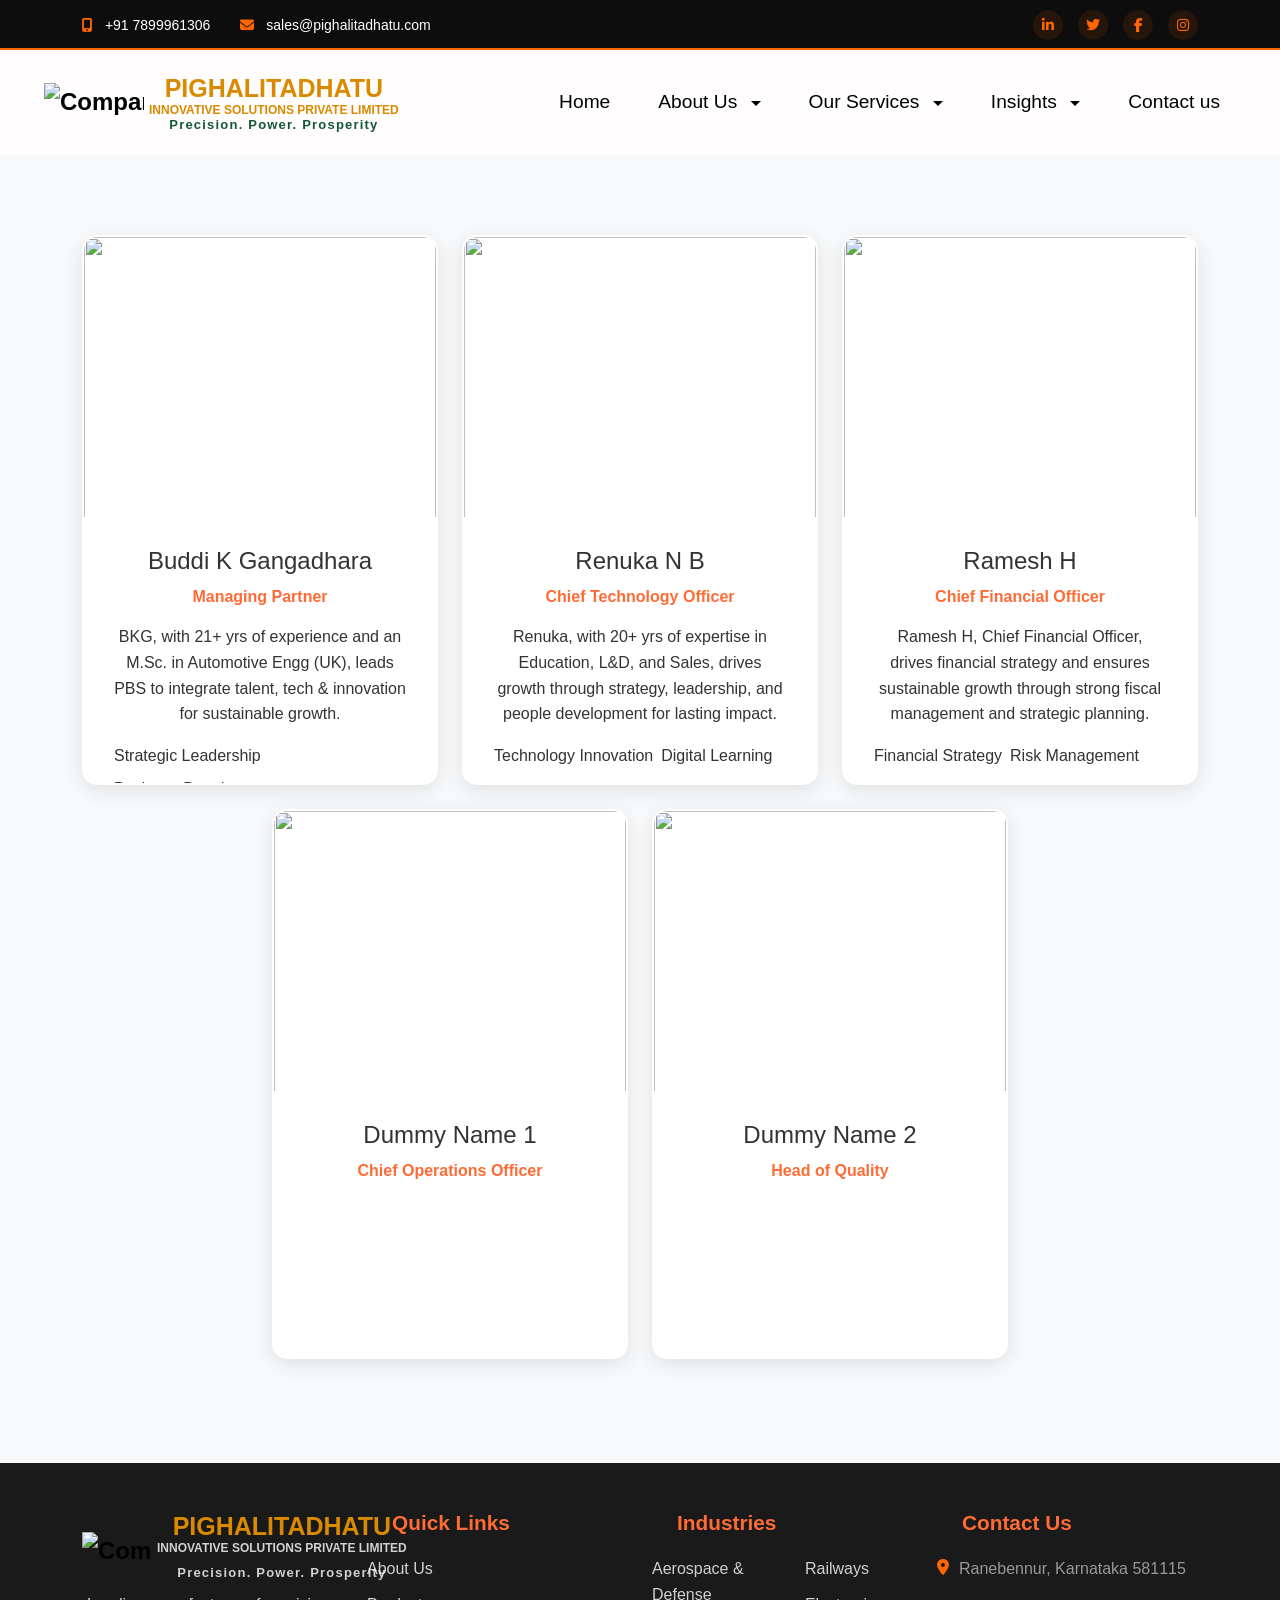
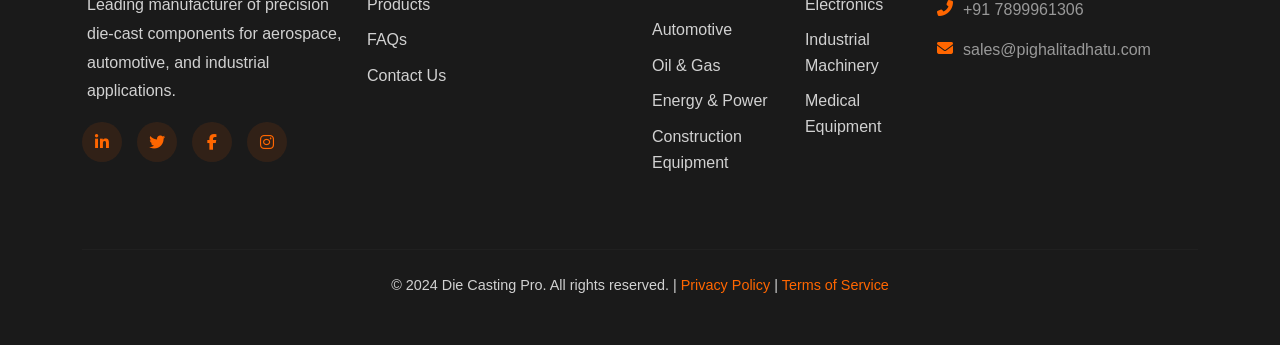
==== leaders.html @ 6733e544 "Add files via upload" ====
<!DOCTYPE html>
<html lang="en">
<head>
    <!-- Primary Meta Tags -->
<meta charset="UTF-8">
<meta name="viewport" content="width=device-width, initial-scale=1.0">
<meta name="title" content="Leadership Team - Pighalitadhatu Die Casting Company in Karnataka">
<meta name="description" content="Meet the leadership team behind Pighalitadhatu, a leading die casting manufacturer in Karnataka. Expert team committed to quality die casting services and customer satisfaction.">
<meta name="keywords" content="die casting company leadership, die casting manufacturer team, die casting foundry management, Pighalitadhatu team, die casting experts Karnataka, die casting company in Karnataka">
<meta name="author" content="Pighalitadhatu">
<!-- <meta name="robots" content="index, follow"> -->

<!-- Open Graph Meta Tags -->
<!-- <meta property="og:title" content="Leadership Team - Pighalitadhatu Die Casting Company">
<meta property="og:description" content="Meet the experienced leadership team driving innovation and quality at Pighalitadhatu, Karnataka's trusted die casting manufacturer.">
<meta property="og:type" content="website">
<meta property="og:url" content="https://www.pighalitadhatu.com/leadership">
<meta property="og:image" content="https://www.pighalitadhatu.com/images/leadership-team.jpg"> -->
        <title>PIGHALITADHATU_Leadership</title>
    <link rel="icon" type="image/png" href="https://ik.imagekit.io/iq6dnzo5f/Piglithadathu_.png">
    
    <!-- Bootstrap CSS -->
    <link href="https://cdn.jsdelivr.net/npm/bootstrap@5.3.0/dist/css/bootstrap.min.css" rel="stylesheet">
    <!-- Font Awesome -->
    <link rel="stylesheet" href="https://cdnjs.cloudflare.com/ajax/libs/font-awesome/6.4.0/css/all.min.css">
    <!-- Custom CSS -->
    <link rel="stylesheet" href="style.css">
    <link rel="stylesheet" href="about.css">
</head>
<body>
    <!-- Top Bar -->
    <div class="top-bar">
        <div class="container">
            <div class="row">
                <div class="col-md-12">
                    <div class="top-bar-content">
                        <div class="contact-info">
                            <a href="tel:+15551234567" class="top-link">
                              <i class="fas fa-mobile-alt"></i> +91 7899961306
                            </a>
                            <a href="mailto:info@diecastingpro.com" class="top-link">
                                <i class="fas fa-envelope"></i> sales@pighalitadhatu.com
                            </a>
                        </div>
                        <div class="social-links">
                            <a href="#" class="social-icon"><i class="fab fa-linkedin-in"></i></a>
                            <a href="#" class="social-icon"><i class="fab fa-twitter"></i></a>
                            <a href="#" class="social-icon"><i class="fab fa-facebook-f"></i></a>
                             <a href="#" class="social-icon"><i class="fab fa-instagram"></i></a>
                        </div>
                    </div>
                </div>
            </div>
        </div>
    </div>

   <!-- Navbar -->
 <nav class="navbar navbar-expand-lg navbar-dark" id="navbar">
        <div class="container-fluid">
            <a class="navbar-brand" href="index.html">
              <img src="https://ik.imagekit.io/iq6dnzo5f/Piglithadathu_.png" alt="Company Logo" class="company-logo">
              <div class="brand-text-container">
               <span class="brand-text">PIGHALITADHATU</span>
                 <p class="QUT">INNOVATIVE SOLUTIONS PRIVATE LIMITED</p>
                   <p class="gre">Precision. Power. Prosperity</p>
                   </div>
            </a>

            <button class="navbar-toggler" type="button" data-bs-toggle="collapse" data-bs-target="#navbarNav" style="border-color: black;">
                <span class="navbar-toggler-icon"></span>
            </button>
            <div class="collapse navbar-collapse" id="navbarNav">
                <ul class="navbar-nav ms-auto">
                    <li class="nav-item">
                        <a class="nav-link" href="home.html">Home</a>
                    </li>
                    <li class="nav-item dropdown">
                        <a class="nav-link dropdown-toggle" href="#" id="insightsDropdown" role="button" data-bs-toggle="dropdown">
                            About Us
                        </a>
                        <ul class="dropdown-menu">
                             <li><a class="dropdown-item" href="about.html">Our Company</a></li>
                            <li><a class="dropdown-item" href="leaders.html">Leadership</a></li>
                        </ul>
                    </li>
                                        <li class="nav-item dropdown">
                        <a class="nav-link dropdown-toggle" href="#" id="productsDropdown" role="button" data-bs-toggle="dropdown">
                           Our Services
                        </a>
                        <ul class="dropdown-menu">
                        <li>
                            <a class="dropdown-item" href="automotive.html">
                                Automotive
                                <span class="item-desc">Advanced components for modern vehicle systems</span>
                            </a>
                        </li>
                        <li>
                            <a class="dropdown-item" href="Oil and Gas.html">
                                Oil & Gas
                                <span class="item-desc">Reliable solutions for drilling and pipeline operations</span>
                            </a>
                        </li>
                        <li>
                            <a class="dropdown-item" href="Industrial Equipment.html">
                                Industrial Equipment's
                                <span class="item-desc">High-performance machinery for industrial applications</span>
                            </a>
                        </li>
                        <li>
                            <a class="dropdown-item" href="Aerospace.html">
                                Aerospace
                                <span class="item-desc">Precision parts for aviation industries</span>
                            </a>
                        </li>
                        <li>
                            <a class="dropdown-item" href="Railway.html">
                                Railway Sector
                                <span class="item-desc">Durable components for rail transport systems</span>
                            </a>
                        </li>
                        <li>
                            <a class="dropdown-item" href="Heavy Engineering.html">
                                Heavy Engineering
                                <span class="item-desc">Robust solutions for large-scale engineering projects</span>
                            </a>
                        </li>
                        <li>
                            <a class="dropdown-item" href="Consumer Appliances.html">
                                Consumer Appliances
                                <span class="item-desc">Efficient parts for everyday home appliances</span>
                            </a>
                        </li>
                        <li>
                            <a class="dropdown-item" href="Electronics and Telecom.html">
                                Electronics & Telecommunication
                                <span class="item-desc">Innovative components for communication systems</span>
                            </a>
                        </li>
                        <li>
                            <a class="dropdown-item" href="Energy.html">
                                Energy
                                <span class="item-desc">Sustainable solutions for power generation and distribution</span>
                            </a>
                        </li>
                    </ul>
                    </li>
                    <li class="nav-item dropdown">
                        <a class="nav-link dropdown-toggle" href="#" id="insightsDropdown" role="button" data-bs-toggle="dropdown">
                            Insights
                        </a>
                        <ul class="dropdown-menu">
                            <li><a class="dropdown-item" href="FAQs.html">FAQs</a></li>
                            <li><a class="dropdown-item" href="Blogs.html">Blogs</a></li>
                        </ul>
                    </li>
                    <li class="nav-item">
                        <a class="nav-link" href="Contact.html">Contact us</a>
                    </li>
                    </li>
                </ul>
            </div>
        </div>
    </nav>
<!-- Leadership Section -->
    <section class="leadership-section section-padding">
        <div class="container">
          <div class="row">

    <!-- ROW 1 (3 CARDS) -->
    <!-- Leader 1 -->
    <div class="col-md-6 col-lg-4 mb-4">
        <div class="leader-card">
            <div class="leader-image">
                <img src="https://ik.imagekit.io/f0ojavkeh/IMG_2289.JPG?updatedAt=1761912972787">
            </div>
            <div class="leader-info">
                <h4>Buddi K Gangadhara</h4>
              <p class="leader-position">Managing Partner</p>
                            <p class="leader-bio">BKG, with 21+ yrs of experience and an M.Sc. in Automotive Engg (UK), leads PBS to integrate talent, tech & innovation for sustainable growth.</p>
                            <div class="leader-expertise">
                                <span class="expertise-tag">Strategic Leadership</span>
                                <span class="expertise-tag">Business Development</span>
                            </div>
            </div>
        </div>
    </div>

    <!-- Leader 2 -->
    <div class="col-md-6 col-lg-4 mb-4">
        <div class="leader-card">
            <div class="leader-image">
                <img src="https://ik.imagekit.io/f0ojavkeh/IMG_19982.JPG?updatedAt=1761912972991">
            </div>
            <div class="leader-info">
                <h4>Renuka N B</h4>
               <p class="leader-position">Chief Technology Officer</p>
                            <p class="leader-bio">Renuka, with 20+ yrs of expertise in Education, L&D, and Sales, drives growth through strategy, leadership, and people development for lasting impact.</p>
                            <div class="leader-expertise">
                                <span class="expertise-tag">Technology Innovation</span>
                                <span class="expertise-tag">Digital Learning</span>
                            </div>
            </div>
        </div>
    </div>

    <!-- Leader 3 -->
    <div class="col-md-6 col-lg-4 mb-4">
        <div class="leader-card">
            <div class="leader-image">
                <img src="https://ik.imagekit.io/f0ojavkeh/IMG_2261.JPG?updatedAt=1761913638966">
            </div>
            <div class="leader-info">
                <h4>Ramesh H</h4>
                   <p class="leader-position">Chief Financial Officer</p>
                            <p class="leader-bio">Ramesh H, Chief Financial Officer, drives financial strategy and ensures sustainable growth through strong fiscal management and strategic planning.</p>
                            <div class="leader-expertise">
                                <span class="expertise-tag">Financial Strategy</span>
                                <span class="expertise-tag">Risk Management</span>
                            </div>
            </div>
        </div>
    </div>

</div>

<!-- ROW 2 (2 CARDS CENTERED) -->
<div class="row justify-content-center">

    <!-- Dummy Card 1 -->
    <div class="col-md-6 col-lg-4 mb-4">
        <div class="leader-card">
            <div class="leader-image">
                <img src="https://avatar.iran.liara.run/public/boy?username=coo">
            </div>
            <div class="leader-info">
                <h4>Dummy Name 1</h4>
                <p class="leader-position">Chief Operations Officer</p>
            </div>
        </div>
    </div>

    <!-- Dummy Card 2 -->
    <div class="col-md-6 col-lg-4 mb-4">
        <div class="leader-card">
            <div class="leader-image">
                <img src="https://avatar.iran.liara.run/public/boy?username=head">
            </div>
            <div class="leader-info">
                <h4>Dummy Name 2</h4>
                <p class="leader-position">Head of Quality</p>
            </div>
        </div>
    </div>

</div>
        </div>
    </section>
<!-- Footer -->
    <footer class="footer py-5">
        <div class="container">
            <div class="row g-4">
                <div class="col-lg-3 col-md-6">
              <a class="navbar-brand" href="#">
              <img src="https://ik.imagekit.io/iq6dnzo5f/Piglithadathu_.png" alt="Company Logo" class="companyfl">
              <div class="brand-text-container">
               <span class="brand-text">PIGHALITADHATU</span>
                 <p class="QUT">INNOVATIVE SOLUTIONS PRIVATE LIMITED</p>
                   <p class="gre">Precision. Power. Prosperity</p>
                   </div>
            </a>
                    <p class="footer-text">Leading manufacturer of precision die-cast components for aerospace, automotive, and industrial applications.</p>
                    <div class="social-links-footer mt-3">
                        <a href="#" class="social-icon-footer"><i class="fab fa-linkedin-in"></i></a>
                        <a href="#" class="social-icon-footer"><i class="fab fa-twitter"></i></a>
                        <a href="#" class="social-icon-footer"><i class="fab fa-facebook-f"></i></a>
                         <a href="#" class="social-icon-footer"><i class="fab fa-instagram"></i></a>
                    </div>
                </div>
                
                <div class="col-lg-3 col-md-6">
                    <h5 class="footer-title">Quick Links</h5>
                    <ul class="footer-links">
                        <li><a href="about.html">About Us</a></li>
                        <li><a href="our">Products</a></li>
                        <li><a href="FAQs.html">FAQs</a></li>
                        <li><a href="Contact.html">Contact Us</a></li>
                    </ul>
                </div>
                
                <div class="col-lg-3 col-md-6">
                    <h5 class="footer-title">Industries</h5>

                    <div class="d-flex flex-column flex-md-row gap-4">

                        <!-- Column 1 -->
                        <ul class="footer-links list-unstyled">
                            <li><a href="aerospace.html">Aerospace & Defense</a></li>
                            <li><a href="automotive.html">Automotive</a></li>
                            <li><a href="oil-gas.html">Oil & Gas</a></li>
                            <li><a href="energy.html">Energy & Power</a></li>
                            <li><a href="construction.html">Construction Equipment</a></li>
                        </ul>

                        <!-- Column 2 -->
                        <ul class="footer-links list-unstyled">
                            <li><a href="railways.html">Railways</a></li>
                            <li><a href="electronics.html">Electronics</a></li>
                            <li><a href="industrial-machinery.html">Industrial Machinery</a></li>
                            <li><a href="medical-equipment.html">Medical Equipment</a></li>
                        </ul>

                    </div>
                </div>
                
                <div class="col-lg-3 col-md-6">
                    <h5 class="footer-title">Contact Us</h5>
                    <ul class="footer-contact">
                        <li><i class="fas fa-map-marker-alt"></i> Ranebennur, Karnataka 581115</li>
                        <li><i class="fas fa-phone-alt"></i> +91 7899961306</li>
                        <li><i class="fas fa-envelope"></i> sales@pighalitadhatu.com</li>
                    </ul>
                </div>
            </div>
            
            <hr class="footer-divider mt-5 mb-4">
            
            <div class="row">
                <div class="col-md-12 text-center">
                    <p class="footer-copyright mb-0">&copy; 2024 Die Casting Pro. All rights reserved. | <a href="#">Privacy Policy</a> | <a href="#">Terms of Service</a></p>
                </div>
            </div>
        </div>
    </footer>


    <!-- Scroll to Top Button -->
    <button id="scrollTopBtn" class="scroll-top-btn">
        <i class="fas fa-arrow-up"></i>
    </button>

    <!-- Bootstrap JS -->
    <script src="https://cdn.jsdelivr.net/npm/bootstrap@5.3.0/dist/js/bootstrap.bundle.min.js"></script>
    <!-- Custom JS -->
    <script src="script.js"></script>
    <script src="about.js"></script>
</body>

</html>
---- style.css ----
/* Import Google Fonts */
@import url('https://fonts.googleapis.com/css2?family=Poppins:wght@300;400;500;600;700;800&display=swap');

/* CSS Variables */
:root {
    --primary-color: #ff6600;
    --secondary-color: #1a1a1a;
    --text-color: #333;
    --light-gray: #f5f5f5;
    --white: #ffffff;
    --dark: #0d0d0d;
    --orange-light: #ff7722;
    --transition: all 0.3s ease;
}

/* Global Styles */
* {
    margin: 0;
    padding: 0;
    box-sizing: border-box;
}

body {
    font-family: 'Poppins', sans-serif;
    color: var(--text-color);
    line-height: 1.6;
    overflow-x: hidden;
}

html {
    scroll-behavior: smooth;
}

/* Top Bar */
.top-bar {
    background-color: var(--dark);
    padding: 10px 0;
    font-size: 14px;
    border-bottom: 2px solid var(--primary-color);
    height: 50px;
}

.top-bar-content {
    display: flex;
    justify-content: space-between;
    align-items: center;
}

.contact-info {
    display: flex;
    gap: 30px;
}

.top-link {
    color: var(--white);
    text-decoration: none;
    transition: var(--transition);
}

.top-link:hover {
    color: var(--primary-color);
}

.top-link i {
    margin-right: 8px;
    color: var(--primary-color);
}

.social-links {
    display: flex;
    gap: 15px;
}

.social-icon {
    width: 30px;
    height: 30px;
    display: flex;
    align-items: center;
    justify-content: center;
    background-color: rgba(255, 102, 0, 0.1);
    color: var(--primary-color);
    border-radius: 50%;
    text-decoration: none;
    transition: var(--transition);
}

.social-icon:hover {
    background-color: var(--primary-color);
    color: var(--white);
    transform: translateY(-3px);
}

/* Navbar */
/* /* Reset and Base Styles */
* {
    margin: 0;
    padding: 0;
    box-sizing: border-box;
}

body {
    font-family: 'Segoe UI', Tahoma, Geneva, Verdana, sans-serif;
    background-color: #1a1a1a;
}

/* Navbar Styles */
.navbar {
    background-color: #fffdfd;
    padding: 1rem 2rem;
    /* position: fixed; */
/* top: 2px;
left: 0; */
width: 100%;
z-index: 1000;
height: 105px;
}

/* Brand Styles */
.navbar-brand {
    display: flex;
    align-items: center;
    gap: 0.75rem;
    font-size: 1.5rem;
    font-weight: 600;
    color: #000000;
    text-decoration: none;
}

.brand-icon {
    background-color: #ff5722;
    color: #ffffff;
    padding: 0.5rem 0.75rem;
    border-radius: 4px;
    font-weight: 700;
    font-size: 1.25rem;
}

.brand-text {
    color: #D98A00;
}

/* Navigation Links */
.navbar-nav {
    align-items: center;
    gap: 1rem;
}
.QUT{
    color: #f5f5f5;
    font-size: 10px;
}
.nav-link {
    color: #000000 !important;
    font-size: 1.2rem;
    font-weight: 500;
    padding: 0.5rem 1rem !important;
    transition: color 0.3s ease;
}

.nav-link:hover {
    color: #ff5722 !important;
}

.nav-link.dropdown-toggle::after {
    margin-left: 0.5rem;
    vertical-align: middle;
}
.navbar-toggler {
    border: 1px solid black; /* black border */
}

.navbar-toggler-icon {
    background-image: url("data:image/svg+xml;charset=utf8,%3Csvg viewBox='0 0 30 30' xmlns='http://www.w3.org/2000/svg'%3E%3Cpath stroke='%23000' stroke-width='2' stroke-linecap='round' stroke-miterlimit='10' d='M4 7h22M4 15h22M4 23h22'/%3E%3C/svg%3E");
}


/* Dropdown Menu */
.dropdown-menu {
    background-color: #ffffff;
    border: 0;
    border-radius: 10px;
    box-shadow: 0 4px 12px rgba(64, 64, 64, 0.15);
    padding: 0.5rem 0;
    margin-top: 0.5rem;
    min-width: 280px;
}

.dropdown-item {
    color: #1a1a1a;
    padding: 0.75rem 1.5rem;
    font-size: 1rem;
    font-weight: 500;
    display: flex;
    flex-direction: column;
    transition: background-color 0.2s ease;
}

.dropdown-item:hover {
    background-color: #fbebd8;
    color: #1a1a1a;
}

.item-desc {
    font-size: 0.875rem;
    font-weight: 400;
    color: #666666;
    margin-top: 0.25rem;
}

/* Get Quote Button */
.btn-quote {
    background-color: #ff5722;
    color: #ffffff;
    padding: 0.625rem 1.5rem;
    border-radius: 4px;
    font-weight: 500;
    text-decoration: none;
    border: none;
    transition: background-color 0.3s ease;
    margin-left: 1rem;
}

.btn-quote:hover {
    background-color: #e64a19;
    color: #ffffff;
}
/* ========================================================== */
/* logoo */
/* Navbar Brand Styling */
.navbar-brand {
    display: flex;
    align-items: center; /* Align logo and text vertically */
    gap: 5px; /* Space between logo and text */
    text-decoration: none;
}

.company-logo {
    width: 100px; /* Default logo size */
    height: auto;
}
.companyfl{
    width: 70px; /* Default logo size */
    height: auto; 
}
.brand-text-container {
  display: flex;
  justify-content: center;
  align-items: center;
    flex-direction: column;
    line-height: 1.2;
}

.brand-text {
    font-weight: 900;
    font-size: 25px;
    color: #D98A00; /* Adjust to match your navbar background */
}

.QUT {
    font-size: 12px;
    font-weight: 600;
    color: #D98A00;
    margin: 0;
    text-align: center;
}
.gre {
     font-size: 8px;
    font-weight: 600;
    color: #135838;
    margin: 0;
   font-size: small;
   letter-spacing: 1.2px;
    text-align: center;
}

/* Responsive Design */

@media (max-width: 760px) {
    .navbar-brand {
        flex-direction: row; /* keep side by side */
        align-items: center;
        gap: 6px; /* small space between logo and text */
    }

    .company-logo {
        width: 55px; /* smaller logo */
        height: auto;
    }

     .brand-text {
        font-size: 12px;
        text-align: center;
    }

    .QUT {
        font-size: 8px;
        text-align: center;
    }

    .gre {
        font-size: 8px;
         text-align: center;
    }
}


@media (max-width: 425px) {
    .navbar-brand {
        flex-direction: row; /* keep side by side */
        align-items: center;
        gap: 6px; /* small space between logo and text */
    }

    .company-logo {
        width: 55px; /* smaller logo */
        height: auto;
    }

     .brand-text {
        font-size: 12px;
        text-align: center;
    }

    .QUT {
        font-size: 8px;
        text-align: center;
    }

    .gre {
        font-size: 8px;
         text-align: center;
    }
    .dropdown-menu {
    background-color: #ffffff;
    border: 0;
    border-radius: 10px;
    box-shadow: 0 4px 12px rgba(64, 64, 64, 0.15);
    padding: 0.5rem 0;
    margin-top: 0.5rem;
    min-width: 280px;
}
}

@media (max-width: 320px) {
    .navbar-brand {
        flex-direction: row; /* still side by side */
        align-items: center;
        gap: 5px;
    }

    .company-logo {
        width: 40px;
        height: auto;
    }

    .brand-text {
        font-size: 12px;
        text-align: center;
    }

    .QUT {
        font-size: 8px;
        text-align: center;
    }

    .gre {
        font-size: 8px;
         text-align: center;
    }
}


/* looooooogoooo */

/* Responsive Styles */
@media (max-width: 425px) {
    .navbar-nav {
        margin-top: 1rem;
    }
    
    .btn-quote {
        margin-left: 0;
        margin-top: 0.5rem;
        display: inline-block;
    }
    
    .dropdown-menu {
        background-color: #2a2a2a;
    }
    
    .dropdown-item {
        color: #ffffff;
    }
    
    .dropdown-item:hover {
        background-color: #333333;
        color: #ff5722;
    }
    
    .item-desc {
        color: #999999;
    }
}
/* Hero Carousel */
.hero-section {
    position: relative;
}

.carousel-item {
    height: 100vh;
    min-height: 600px;
}

.carousel-img-wrapper {
    position: relative;
    height: 100%;
}

.carousel-img-wrapper img {
    object-fit: cover;
    height: 100%;
}

.carousel-overlay {
    position: absolute;
    top: 0;
    left: 0;
    width: 100%;
    height: 100%;
    /* background: linear-gradient(135deg, rgba(255, 255, 255, 0.721) 0%, rgba(182, 176, 176, 0.162) 100%); */ 
}

.carousel-caption-custom {
    position: absolute;
    top: 50%;
    left: 0;
    right: 0;
    transform: translateY(-50%);
    z-index: 10;
}

.carousel-caption-custom h1 {
    font-weight: 800;
    margin-bottom: 20px;
    text-shadow: 2px 2px 10px rgba(0, 0, 0, 0.5);
}
/* Logo Styling */
.carousel-logo {
    position: absolute;
    top: 20px;
    left: 30px;
    z-index: 10;
}

.carousel-logo img {
    width: 100px;
    height: 100px;
    border-radius: 10px;
    /* border: 3px solid white;
    box-shadow: 0 0 10px rgba(255, 255, 255, 0.6); */
}

.text-orange {
    color: var(--primary-color);
}

.carousel-caption-custom .lead {
    font-size: 1.3rem;
    font-weight: 300;
    text-shadow: 1px 1px 5px rgba(0, 0, 0, 0.5);
}

.btn-primary {
    background-color: var(--primary-color);
    border: 2px solid var(--primary-color);
    color: var(--white);
    font-weight: 600;
    padding: 12px 30px;
    border-radius: 8px;
    transition: var(--transition);
}

.btn-primary:hover {
    background-color: transparent;
    border-color: var(--primary-color);
    color: var(--primary-color);
    transform: translateY(-3px);
    box-shadow: 0 8px 20px rgba(255, 102, 0, 0.4);
}

.btn-outline-light {
    border: 2px solid var(--white);
    color: var(--white);
    font-weight: 600;
    padding: 12px 30px;
    border-radius: 8px;
    transition: var(--transition);
}

.btn-outline-light:hover {
    background-color: var(--white);
    color: var(--secondary-color);
    transform: translateY(-3px);
    box-shadow: 0 8px 20px rgba(255, 255, 255, 0.3);
}

.carousel-control-prev,
.carousel-control-next {
    width: 60px;
    height: 60px;
    top: 50%;
    transform: translateY(-50%);
    background-color: rgba(255, 102, 0, 0.8);
    border-radius: 50%;
    opacity: 0.8;
    transition: var(--transition);
}

.carousel-control-prev {
    left: 30px;
}

.carousel-control-next {
    right: 30px;
}

.carousel-control-prev:hover,
.carousel-control-next:hover {
    opacity: 1;
    transform: translateY(-50%) scale(1.1);
}

.carousel-indicators button {
    width: 12px;
    height: 12px;
    border-radius: 50%;
    border: 2px solid var(--white);
    background-color: transparent;
    transition: var(--transition);
}

.carousel-indicators button.active {
    background-color: var(--primary-color);
    border-color: var(--primary-color);
    width: 40px;
    border-radius: 10px;
}

/* Animations */
@keyframes fadeInDown {
    from {
        opacity: 0;
        transform: translateY(-20px);
    }
    to {
        opacity: 1;
        transform: translateY(0);
    }
}

@keyframes fadeInUp {
    from {
        opacity: 0;
        transform: translateY(20px);
    }
    to {
        opacity: 1;
        transform: translateY(0);
    }
}

.animate-slide-up {
    animation: fadeInUp 0.8s ease;
}

.animate-slide-up-delay {
    animation: fadeInUp 1s ease 0.2s backwards;
}

.animate-slide-up-delay-2 {
    animation: fadeInUp 1.2s ease 0.4s backwards;
}

.fade-in {
    opacity: 0;
    animation: fadeInUp 0.8s ease forwards;
}

.fade-in-delay {
    opacity: 0;
    animation: fadeInUp 1s ease 0.2s forwards;
}

.fade-in-delay-2 {
    opacity: 0;
    animation: fadeInUp 1.2s ease 0.4s forwards;
}

/* About Section */
.about-section {
    background-color: var(--light-gray);
}

.section-title {
    font-size: 2.5rem;
    font-weight: 700;
    color: var(--secondary-color);
    position: relative;
    display: inline-block;
}

.section-title::after {
    content: '';
    position: absolute;
    bottom: -10px;
    left: 50%;
    transform: translateX(-50%);
    width: 80px;
    height: 4px;
    background-color: var(--primary-color);
    border-radius: 2px;
}

.stat-card {
    background-color: var(--white);
    padding: 40px 20px;
    border-radius: 15px;
    text-align: center;
    box-shadow: 0 5px 20px rgba(0, 0, 0, 0.08);
    transition: var(--transition);
    border: 2px solid transparent;
}

.stat-card:hover {
    transform: translateY(-10px);
    box-shadow: 0 15px 40px rgba(255, 102, 0, 0.2);
    border-color: var(--primary-color);
}

.stat-icon {
    font-size: 3.0rem;
    color: var(--primary-color);
    margin-bottom: 20px;
    transition: var(--transition);
}

.stat-card:hover .stat-icon {
    transform: scale(1.1) rotate(5deg);
}

.stat-number {
    font-size: 2.5rem;
    font-weight: 800;
    color: var(--secondary-color);
    margin-bottom: 10px;
}

.stat-label {
    font-size: 1rem;
    color: #666;
    font-weight: 500;
}

/* Industries Section */
.industries-section {
    background-color: var(--white);
}

.industry-card {
    background-color: var(--white);
    padding: 40px 30px;
    border-radius: 15px;
    text-align: center;
    box-shadow: 0 5px 20px rgba(0, 0, 0, 0.08);
    transition: var(--transition);
    border: 2px solid transparent;
    position: relative;
    overflow: hidden;
}

.industry-card::before {
    content: '';
    position: absolute;
    top: 0;
    left: -100%;
    width: 100%;
    height: 100%;
    background: linear-gradient(90deg, transparent, rgba(255, 102, 0, 0.1), transparent);
    transition: var(--transition);
}

.industry-card:hover::before {
    left: 100%;
}

.industry-card:hover {
    transform: translateY(-10px);
    box-shadow: 0 15px 40px rgba(0, 0, 0, 0.15);
    border-color: var(--primary-color);
}

.industry-icon {
    font-size: 4rem;
    margin-bottom: 20px;
    transition: var(--transition);
}

.industry-card:hover .industry-icon {
    transform: scale(1.2) rotate(10deg);
}

.industry-title {
    font-size: 1.5rem;
    font-weight: 700;
    color: var(--secondary-color);
    margin-bottom: 15px;
}

.industry-description {
    color: #666;
    margin-bottom: 20px;
}

.industry-link {
    display: inline-flex;
    align-items: center;
    justify-content: center;
    width: 40px;
    height: 40px;
    background-color: var(--primary-color);
    color: var(--white);
    border-radius: 50%;
    text-decoration: none;
    transition: var(--transition);
}

.industry-link:hover {
    background-color: var(--secondary-color);
    transform: translateX(5px);
}

/* Why Choose Us Section */
.why-choose-section {
    background-color: var(--secondary-color);
    position: relative;
    overflow: hidden;
}

.why-choose-section::before {
    content: '';
    position: absolute;
    top: -50%;
    right: -10%;
    width: 500px;
    height: 500px;
    background: radial-gradient(circle, rgba(255, 102, 0, 0.1) 0%, transparent 70%);
    border-radius: 50%;
}

.feature-item {
    display: flex;
    align-items: center;
    gap: 15px;
    padding: 20px;
    background-color: rgba(255, 255, 255, 0.05);
    border-radius: 10px;
    transition: var(--transition);
    border: 1px solid transparent;
}

.feature-item:hover {
    background-color: rgba(255, 102, 0, 0.1);
    border-color: var(--primary-color);
    transform: translateX(10px);
}

.feature-icon {
    font-size: 1.8rem;
    color: var(--primary-color);
    transition: var(--transition);
}

.feature-item:hover .feature-icon {
    transform: scale(1.2);
}

.feature-title {
    color: var(--white);
    margin: 0;
    font-weight: 500;
}

/* CTA Section */
.cta-section {
    background: linear-gradient(135deg, var(--primary-color) 0%, var(--orange-light) 100%);
}

.btn-dark {
    background-color: var(--secondary-color);
    border: 2px solid var(--secondary-color);
    color: var(--white);
    font-weight: 600;
    padding: 12px 35px;
    border-radius: 8px;
    transition: var(--transition);
}

.btn-dark:hover {
    background-color: var(--white);
    border-color: var(--white);
    color: var(--secondary-color);
    transform: translateY(-3px);
    box-shadow: 0 10px 30px rgba(0, 0, 0, 0.3);
}

/* Footer */
.footer {
    background-color: var(--dark);
    color: var(--white);
}

.footer-title {
    color: var(--primary-color);
    font-weight: 700;
    margin-bottom: 20px;
    font-size: 1.2rem;
    padding-left: 25px;
}

.footer-text {
    color: #999;
    line-height: 1.8;
    padding-left: 5px;
}

.footer-links {
    list-style: none;
    padding-left: 25px;
}

.footer-links li {
    margin-bottom: 12px;
}

.footer-links a {
    color: #999;
    text-decoration: none;
    transition: var(--transition);
    display: inline-block;
}

.footer-links a:hover {
    color: var(--primary-color);
    padding-left: 5px;
}

.footer-contact {
    list-style: none;
    padding: 0;
}

.footer-contact li {
    color: #999;
    margin-bottom: 15px;
    display: flex;
    align-items: flex-start;
    gap: 10px;
}

.footer-contact i {
    color: var(--primary-color);
    margin-top: 3px;
}

.social-links-footer {
    display: flex;
    gap: 15px;
}

.social-icon-footer {
    width: 40px;
    height: 40px;
    display: flex;
    align-items: center;
    justify-content: center;
    background-color: rgba(255, 102, 0, 0.1);
    color: var(--primary-color);
    border-radius: 50%;
    text-decoration: none;
    transition: var(--transition);
}

.social-icon-footer:hover {
    background-color: var(--primary-color);
    color: var(--white);
    transform: translateY(-5px);
}

.footer-divider {
    border-color: rgba(255, 255, 255, 0.1);
}

.footer-copyright {
    color: #666;
    font-size: 0.9rem;
}

.footer-copyright a {
    color: var(--primary-color);
    text-decoration: none;
    transition: var(--transition);
}

.footer-copyright a:hover {
    color: var(--orange-light);
}

/* Scroll to Top Button */
.scroll-top-btn {
    position: fixed;
    bottom: 30px;
    right: 30px;
    width: 50px;
    height: 50px;
    background-color: var(--primary-color);
    color: var(--white);
    border: none;
    border-radius: 50%;
    font-size: 1.2rem;
    cursor: pointer;
    opacity: 0;
    visibility: hidden;
    transition: var(--transition);
    z-index: 1000;
    box-shadow: 0 5px 15px rgba(255, 102, 0, 0.4);
}

.scroll-top-btn.show {
    opacity: 1;
    visibility: visible;
}

.scroll-top-btn:hover {
    background-color: var(--secondary-color);
    transform: translateY(-5px);
    box-shadow: 0 8px 20px rgba(0, 0, 0, 0.3);
}

/* Responsive Design */
@media (max-width: 991px) {
    .carousel-item {
        height: 80vh;
    }
    
    .carousel-caption-custom h1 {
        font-size: 2.5rem;
    }
    
    .carousel-caption-custom .lead {
        font-size: 1.1rem;
    }
    
    .top-bar-content {
        flex-direction: column;
        gap: 10px;
    }
    
    .contact-info {
        flex-direction: column;
        gap: 10px;
    }
    
    .carousel-control-prev,
    .carousel-control-next {
        width: 50px;
        height: 50px;
    }
    
    .carousel-control-prev {
        left: 15px;
    }
    
    .carousel-control-next {
        right: 15px;
    }
}

@media (max-width: 768px) {
    .section-title {
        font-size: 2rem;
    }
    
    .stat-number {
        font-size: 2rem;
    }
    
    .industry-icon {
        font-size: 3rem;
    }
    
    .carousel-item {
        height: 70vh;
        min-height: 500px;
    }
    
    .carousel-caption-custom h1 {
        font-size: 2rem;
    }
    
    .carousel-caption-custom .lead {
        font-size: 1rem;
    }
    
    .btn-primary,
    .btn-outline-light {
        padding: 10px 20px;
        font-size: 0.9rem;
    }
}

@media (max-width: 576px) {
    .carousel-caption-custom h1 {
        font-size: 1.5rem;
    }
    
    .carousel-caption-custom .lead {
        font-size: 0.9rem;
    }
    
    .stat-card {
        padding: 30px 15px;
    }
    
    .industry-card {
        padding: 30px 20px;
    }
    
    .scroll-top-btn {
        width: 45px;
        height: 45px;
        bottom: 20px;
        right: 20px;
    }
}
/* Mobile Styles for Top Bar and Navbar */

/* Large Mobile - 425px */
@media (max-width: 425px) {
    .top-bar {
        padding: 8px 0;
    }

    .top-bar-content {
        flex-direction: column;
        gap: 10px;
        align-items: center;
        text-align: center;
    }

    .contact-info {
        display: flex;
        flex-direction: column;
        gap: 8px;
        width: 100%;
    }

    .top-link {
        font-size: 12px;
        padding: 4px 0;
    }

    .top-link i {
        font-size: 14px;
    }

    .social-links {
        display: flex;
        gap: 12px;
        justify-content: center;
    }

    .social-icon {
        width: 28px;
        height: 28px;
        font-size: 12px;
    }

    /* Navbar */
    .navbar {
        padding: 8px 10px;
    }

    .navbar-brand {
        display: flex;
        align-items: center;
        gap: 6px;
        max-width: 70%;
    }

    .brand-icon {
        width: 32px;
        height: 32px;
        font-size: 18px;
        flex-shrink: 0;
    }

    .brand-text {
        font-size: 11px;
        letter-spacing: 0.3px;
        line-height: 1.2;
    }

    .QUT {
        font-size: 7px;
        margin: 0;
        letter-spacing: 0.2px;
        line-height: 1.2;
    }

    .navbar-toggler {
        padding: 6px 8px;
        font-size: 18px;
        border: 1px solid rgba(252, 247, 247, 0.3);
    }

    .navbar-collapse {
        margin-top: 10px;
        background-color: rgba(0, 0, 0, 0.95);
        padding: 10px 0;
        border-radius: 8px;
    }

    .navbar-nav {
        margin-top: 0;
    }

    .nav-link {
        font-size: 14px;
        padding: 12px 20px;
        border-bottom: 1px solid rgba(255, 255, 255, 0.1);
    }

    .nav-item:last-child .nav-link {
        border-bottom: none;
    }

    /* Dropdown Styles */
    .dropdown-menu {
        background-color: #000 !important;
        border: 1px solid rgba(255, 255, 255, 0.1);
        font-size: 13px;
        min-width: 100%;
        margin: 0;
        padding: 0;
        box-shadow: none;
    }

    .dropdown-item {
        padding: 12px 25px;
        white-space: normal;
        color: #fff !important;
        background-color: #000;
        border-bottom: 1px solid rgba(255, 255, 255, 0.05);
    }

    .dropdown-item:hover,
    .dropdown-item:focus {
        background-color: rgba(255, 255, 255, 0.1) !important;
        color: #fff !important;
    }

    .dropdown-item:last-child {
        border-bottom: none;
    }

    .item-desc {
        display: block;
        font-size: 10px;
        margin-top: 4px;
        opacity: 0.7;
        color: rgba(255, 255, 255, 0.7);
    }

    .dropdown-toggle::after {
        margin-left: 8px;
    }

    /* Container padding */
    .container,
    .container-fluid {
        padding-left: 12px;
        padding-right: 12px;
    }

    /* Better scrolling for navbar */
    .navbar-collapse {
        max-height: 70vh;
        overflow-y: auto;
    }

    /* Better touch targets */
    .nav-link,
    .dropdown-item,
    .top-link,
    .social-icon {
        min-height: 44px;
        display: flex;
        align-items: center;
    }
}

/* Medium Mobile - 375px */
@media (max-width: 375px) {
    .top-bar {
        padding: 6px 0;
    }

    .top-link {
        font-size: 11px;
    }

    .top-link i {
        font-size: 12px;
    }

    .social-links {
        gap: 10px;
    }

    .social-icon {
        width: 26px;
        height: 26px;
        font-size: 11px;
    }

    /* Navbar */
    .navbar {
        padding: 8px 12px;
    }

    .navbar-brand {
        gap: 6px;
        font-size: 12px;
    }

    .brand-icon {
        width: 32px;
        height: 32px;
        font-size: 18px;
    }

    .brand-text {
        font-size: 12px;
        letter-spacing: 0.3px;
    }

    .QUT {
        font-size: 7px;
        letter-spacing: 0.2px;
    }

    .navbar-toggler {
        padding: 5px 7px;
        font-size: 16px;
    }

    .nav-link {
        font-size: 13px;
        padding: 9px 12px;
    }

    .dropdown-menu {
        font-size: 12px;
    }

    .dropdown-item {
        padding: 9px 12px;
    }

    .item-desc {
        font-size: 10px;
    }
}

/* Small Mobile - 320px */
@media (max-width: 320px) {
    .top-bar {
        padding: 5px 0;
    }

    .contact-info {
        gap: 6px;
    }

    .top-link {
        font-size: 10px;
        padding: 3px 0;
    }

    .top-link i {
        font-size: 11px;
        margin-right: 3px;
    }

    .social-links {
        gap: 8px;
    }

    .social-icon {
        width: 24px;
        height: 24px;
        font-size: 10px;
    }

    /* Navbar */
    .navbar {
        padding: 6px 10px;
    }

    .navbar-brand {
        gap: 5px;
        font-size: 11px;
    }

    .brand-icon {
        width: 28px;
        height: 28px;
        font-size: 16px;
    }

    .brand-text {
        font-size: 10px;
        letter-spacing: 0.2px;
    }

    .QUT {
        font-size: 6px;
        letter-spacing: 0.1px;
    }

    .navbar-toggler {
        padding: 4px 6px;
        font-size: 14px;
    }

    .nav-link {
        font-size: 12px;
        padding: 8px 10px;
    }

    .dropdown-menu {
        font-size: 11px;
    }

    .dropdown-item {
        padding: 8px 10px;
    }

    .item-desc {
        font-size: 9px;
        margin-top: 2px;
    }

    .dropdown-toggle::after {
        font-size: 10px;
    }
}

/* Additional helper styles for better mobile experience */

@media (max-width: 425px) {
    .container,
    .container-fluid {
        padding-left: 15px;
        padding-right: 15px;
    }

    /* Ensure dropdown is full width on mobile */
    .navbar-collapse {
        max-height: 70vh;
        overflow-y: auto;
    }

    /* Better touch targets */
    .nav-link,
    .dropdown-item,
    .top-link,
    .social-icon {
        min-height: 44px;
        display: flex;
        align-items: center;
    }

    /* Smooth transitions */
    .navbar-collapse {
        transition: all 0.3s ease-in-out;
    }
}
/* Mobile Styles for Top Bar and Navbar */

/* Large Mobile - 425px */
@media (max-width: 425px) {
      .top-bar {
        padding: 8px 0;
        height: auto;
    }

    .top-bar-content {
        display: flex;
        flex-direction: row;
        justify-content: space-between;
        align-items: center;
        gap: 15px;
        padding: 0 15px;
    }

    .contact-info {
        flex-direction: column;
        gap: 6px;
        width: 100%;
    }

    .top-link {
        font-size: 11px;
        padding: 4px 0;
    }

    .top-link i {
        font-size: 12px;
        margin-right: 5px;
    }

    .social-links {
        gap: 10px;
        justify-content: center;
    }

    .social-icon {
        width: 26px;
        height: 26px;
        font-size: 11px;
    }

    /* Navbar */
    .navbar {
        padding: 10px 15px;
        height: auto;
    }

    .navbar-brand {
        font-size: 1.1rem;
        gap: 8px;
    }

    .brand-icon {
        padding: 0.4rem 0.6rem;
        font-size: 1rem;
    }

    .brand-text {
        font-size: 0.9rem;
    }

    .QUT {
        font-size: 8px;
    }

    .navbar-toggler {
        padding: 8px 10px;
        font-size: 1.2rem;
        border: 2px solid rgba(0, 0, 0, 0.3);
    }

    .navbar-collapse {
        margin-top: 15px;
    }

    .navbar-nav {
        margin-top: 0;
    }

    .nav-link {
        font-size: 0.95rem !important;
        padding: 12px 15px !important;
        border-bottom: 1px solid rgba(255, 255, 255, 0.1);
    }

    .nav-item:last-child .nav-link {
        border-bottom: none;
    }

    /* Dropdown - Black Background */
    .dropdown-menu {
        background-color: #000000 !important;
        border: 1px solid rgba(255, 255, 255, 0.1);
        box-shadow: none;
        min-width: 100%;
        margin: 0;
        padding: 0;
    }

    .dropdown-item {
        padding: 12px 20px;
        font-size: 0.9rem;
        color: #ffffff !important;
        background-color: #000000;
        border-bottom: 1px solid rgba(255, 255, 255, 0.05);
    }

    .dropdown-item:hover,
    .dropdown-item:focus {
        background-color: rgba(255, 87, 34, 0.2) !important;
        color: #ffffff !important;
    }

    .dropdown-item:last-child {
        border-bottom: none;
    }

    .item-desc {
        font-size: 0.75rem;
        color: rgba(255, 255, 255, 0.6);
        margin-top: 4px;
    }

    .btn-quote {
        margin-left: 0;
        margin-top: 10px;
        width: 90%;
        text-align: center;
        display: block;
        padding: 10px 20px;
        font-size: 0.9rem;
    }

    /* Container adjustments */
    .container,
    .container-fluid {
        padding-left: 15px;
        padding-right: 15px;
    }

    /* Better scrolling */
    .navbar-collapse {
        max-height: 70vh;
        overflow-y: auto;
    }

    /* Touch targets */
    .nav-link,
    .dropdown-item {
        min-height: 44px;
        display: flex;
        align-items: center;
    }
}

/* Medium Mobile - 375px */
@media (max-width: 375px) {
    /* Top Bar */
    .top-bar {
        padding: 6px 0;
    }

    .top-bar-content {
        gap: 6px;
    }

    .contact-info {
        gap: 5px;
    }

    .top-link {
        font-size: 10px;
        padding: 3px 0;
    }

    .top-link i {
        font-size: 11px;
        margin-right: 4px;
    }

    .social-links {
        gap: 8px;
    }

    .social-icon {
        width: 24px;
        height: 24px;
        font-size: 10px;
    }

    /* Navbar */
    .navbar {
        padding: 8px 12px;
    }

    .navbar-brand {
        font-size: 1rem;
        gap: 6px;
    }

    .brand-icon {
        padding: 0.35rem 0.55rem;
        font-size: 0.9rem;
    }

    .brand-text {
        font-size: 0.85rem;
    }

    .QUT {
        font-size: 7px;
    }

    .navbar-toggler {
        padding: 6px 8px;
        font-size: 1.1rem;
    }

    .nav-link {
        font-size: 0.9rem !important;
        padding: 10px 12px !important;
    }

    /* Dropdown - Black Background */
    .dropdown-menu {
        background-color: #000000 !important;
    }

    .dropdown-item {
        padding: 10px 15px;
        font-size: 0.85rem;
        background-color: #d1c7c7;
    }

    .dropdown-item:hover,
    .dropdown-item:focus {
        background-color: rgba(255, 87, 34, 0.2) !important;
    }

    .item-desc {
        font-size: 0.7rem;
    }

    .btn-quote {
        padding: 9px 18px;
        font-size: 0.85rem;
    }
}
@media screen and (max-width: 760px) {
    .top-bar-content {
        display: flex;
        flex-direction: row;
        justify-content: space-between;
        align-items: center;
        gap: 15px;
        padding: 0 15px;
    }

    .contact-info {
        gap: 4px;
    }

    .top-link {
        font-size: 9px;
        padding: 2px 0;
    }

    .top-link i {
        font-size: 10px;
        margin-right: 3px;
    }

    .social-links {
        gap: 6px;
    }

    .social-icon {
        width: 22px;
        height: 22px;
        font-size: 9px;
    }
}


/* Small Mobile - 320px */
@media (max-width: 375px){
    /* Top Bar */
   .top-bar-content {
        display: flex;
        flex-direction: row;
        justify-content: space-between;
        align-items: center;
        gap: 15px;
        padding: 0 15px;
    }

    .contact-info {
        gap: 4px;
    }

    .top-link {
        font-size: 9px;
        padding: 2px 0;
    }

    .top-link i {
        font-size: 10px;
        margin-right: 3px;
    }

    .social-links {
        gap: 6px;
    }

    .social-icon {
        width: 22px;
        height: 22px;
        font-size: 9px;
    }

    /* Navbar */
    .navbar {
        padding: 6px 10px;
    }

    .navbar-brand {
        font-size: 0.9rem;
        gap: 5px;
    }

    .brand-icon {
        padding: 0.3rem 0.5rem;
        font-size: 0.8rem;
    }

    .brand-text {
        font-size: 0.75rem;
        line-height: 1.2;
    }

    .QUT {
        font-size: 6px;
    }

    .navbar-toggler {
        padding: 5px 7px;
        font-size: 1rem;
    }

    .navbar-collapse {
        margin-top: 10px;
    }

    .nav-link {
        font-size: 0.85rem !important;
        padding: 9px 10px !important;
    }

    /* Dropdown - Black Background */
    .dropdown-menu {
        background-color: #000000 !important;
        font-size: 0.8rem;
    }

    .dropdown-item {
        padding: 9px 12px;
        font-size: 0.8rem;
        background-color: #000000;
    }

    .dropdown-item:hover,
    .dropdown-item:focus {
        background-color: rgba(255, 87, 34, 0.2) !important;
    }

    .item-desc {
        font-size: 0.65rem;
        margin-top: 3px;
    }

    .btn-quote {
        padding: 8px 15px;
        font-size: 0.8rem;
    }

    .dropdown-toggle::after {
        font-size: 0.7rem;
        margin-left: 5px;
    }
}

/* Additional improvements for all mobile sizes */
@media (max-width: 425px) {
    /* Smooth transitions */
    .navbar-collapse {
        transition: all 0.3s ease-in-out;
    }

    /* Prevent horizontal scroll */
    body {
        overflow-x: hidden;
    }

    /* Better dropdown animation */
    .dropdown-menu {
        animation: slideDown 0.3s ease;
    }

    @keyframes slideDown {
        from {
            opacity: 0;
            transform: translateY(-10px);
        }
        to {
            opacity: 1;
            transform: translateY(0);
        }
    }

    /* Improved navbar toggle button */
    .navbar-toggler:focus {
        box-shadow: 0 0 0 0.2rem rgba(255, 87, 34, 0.25);
    }

    /* Better spacing for collapsed navbar */
    .navbar-collapse.show,
    .navbar-collapse.collapsing {
        background-color: rgba(236, 236, 236, 0.98);
        padding: 10px 0;
        border-radius: 8px;
        margin-top: 10px;
    }
}
/* Carousel Controls - Tablet View - 720px */
@media (max-width: 768px) {
    .carousel-control-prev,
    .carousel-control-next {
        width: 45px;
        height: 45px;
        top: 50%;
        transform: translateY(-50%);
        background-color: rgba(255, 102, 0, 0.8);
        border-radius: 50%;
        opacity: 0.8;
        transition: var(--transition);
    }
        .dropdown-menu {
        background-color: #000000 !important;
        font-size: 0.8rem;
    }

    .dropdown-item {
        padding: 9px 12px;
        font-size: 0.8rem;
        background-color: #000000;
    }

    .carousel-control-prev {
        left: 20px;
    }

    .carousel-control-next {
        right: 20px;
    }

    .carousel-control-prev:hover,
    .carousel-control-next:hover {
        opacity: 1;
        transform: translateY(-50%) scale(1.1);
    }

    .carousel-control-prev-icon,
    .carousel-control-next-icon {
        width: 18px;
        height: 18px;
    }
}

/* Carousel Controls - Large Mobile - 425px */
@media (max-width: 425px) {
    .carousel-control-prev,
    .carousel-control-next {
        width: 38px;
        height: 38px;
        background-color: rgba(255, 102, 0, 0.85);
        border-radius: 50%;
        opacity: 0.9;
    }

    .carousel-control-prev {
        left: 12px;
    }

    .carousel-control-next {
        right: 12px;
    }

    .carousel-control-prev:hover,
    .carousel-control-next:hover {
        opacity: 1;
        transform: translateY(-50%) scale(1.08);
    }

    .carousel-control-prev-icon,
    .carousel-control-next-icon {
        width: 16px;
        height: 16px;
        background-size: 16px 16px;
    }

    /* Reduce carousel height for mobile */
    .carousel-item {
        height: 70vh;
        min-height: 500px;
    }
}

/* Carousel Controls - Medium Mobile - 375px */
@media (max-width: 375px) {
    .carousel-control-prev,
    .carousel-control-next {
        width: 35px;
        height: 35px;
        background-color: rgba(255, 102, 0, 0.85);
    }

    .carousel-control-prev {
        left: 10px;
    }

    .carousel-control-next {
        right: 10px;
    }

    .carousel-control-prev-icon,
    .carousel-control-next-icon {
        width: 14px;
        height: 14px;
        background-size: 14px 14px;
    }

    .carousel-item {
        height: 65vh;
        min-height: 450px;
    }
}

/* Carousel Controls - Small Mobile - 320px */
@media (max-width: 320px) {
    .carousel-control-prev,
    .carousel-control-next {
        width: 32px;
        height: 32px;
        background-color: rgba(255, 102, 0, 0.9);
        border: 2px solid rgba(255, 255, 255, 0.3);
    }

    .carousel-control-prev {
        left: 8px;
    }

    .carousel-control-next {
        right: 8px;
    }

    .carousel-control-prev:hover,
    .carousel-control-next:hover {
        opacity: 1;
        transform: translateY(-50%) scale(1.05);
    }

    .carousel-control-prev-icon,
    .carousel-control-next-icon {
        width: 12px;
        height: 12px;
        background-size: 12px 12px;
    }

    .carousel-item {
        height: 60vh;
        min-height: 400px;
    }

    /* Optional: Make indicators smaller on smallest screens */
    .carousel-indicators button {
        width: 8px;
        height: 8px;
    }

    .carousel-indicators button.active {
        width: 24px;
        border-radius: 6px;
    }
}

/* Additional improvements for carousel on mobile */
@media (max-width: 425px) {
    /* Adjust carousel caption for mobile */
    .carousel-caption-custom h1 {
        font-size: 1.8rem;
        margin-bottom: 15px;
    }

    .carousel-caption-custom .lead {
        font-size: 1rem;
        margin-bottom: 20px;
    }

    /* Button adjustments */
    .carousel-caption-custom .btn-primary,
    .carousel-caption-custom .btn-outline-light {
        padding: 10px 20px;
        font-size: 0.85rem;
        margin: 5px;
    }

    /* Ensure controls are always visible on mobile */
    .carousel-control-prev,
    .carousel-control-next {
        opacity: 0.85;
    }

    /* Better touch area */
    .carousel-control-prev::before,
    .carousel-control-next::before {
        content: '';
        position: absolute;
        top: -10px;
        left: -10px;
        right: -10px;
        bottom: -10px;
    }
}

/* Landscape orientation adjustments for mobile */
@media (max-width: 768px) and (orientation: landscape) {
    .carousel-item {
        height: 90vh;
        min-height: 350px;
    }

    .carousel-control-prev,
    .carousel-control-next {
        width: 35px;
        height: 35px;
    }

    .carousel-control-prev-icon,
    .carousel-control-next-icon {
        width: 14px;
        height: 14px;
    }

}
---- about.css ----
/* Root Variables */
:root {
    --primary-orange: #FF6B35;
    --dark-orange: #E85D2A;
    --light-orange: #FF8C5F;
    --black: #1a1a1a;
    --dark-gray: #2d2d2d;
    --light-gray: #f8f9fa;
    --white: #ffffff;
    --text-gray: #666;
}

/* General Styles */
* {
    margin: 0;
    padding: 0;
    box-sizing: border-box;
}

body {
    font-family: 'Segoe UI', Tahoma, Geneva, Verdana, sans-serif;
    color: #333;
    line-height: 1.6;
    overflow-x: hidden;
}

html {
    scroll-behavior: smooth;
}

/* Logo Styles */
.logo-img {
    height: 50px;
    margin-right: 10px;
}

.brand-name {
    font-size: 1.3rem;
    font-weight: bold;
    color: var(--primary-orange);
}

/* Hero Section - FIXED */
.hero-section {
    position: relative;
    height: 550px;
    background-image: url('https://wallpapercave.com/wp/wp9489454.jpg');
    background-size: cover;
    background-position: center;
    background-attachment: scroll;
    display: flex;
    align-items: center;
    justify-content: center;
    text-align: center;
    overflow: hidden;
}

.hero-overlay {
    position: absolute;
    top: 0;
    left: 0;
    width: 100%;
    height: 100%;
    background: linear-gradient(135deg, rgba(26, 26, 26, 0.6) 0%, rgba(45, 45, 45, 0.4) 100%);
    z-index: 1;
}

.hero-content {
    position: relative;
    z-index: 2;
    padding: 0 20px;
    animation: fadeInUp 1s ease-out;
}

.hero-title {
    font-size: 4rem;
    font-weight: 700;
    color: #fff;
    margin-bottom: 20px;
    text-shadow: 2px 2px 4px rgba(0, 0, 0, 0.3);
}

.hero-subtitle {
    font-size: 1.5rem;
    color: #f0f0f0;
    font-weight: 300;
    max-width: 800px;
    margin: 0 auto;
}

@keyframes fadeInUp {
    from {
        opacity: 0;
        transform: translateY(30px);
    }
    to {
        opacity: 1;
        transform: translateY(0);
    }
}

/* Section Styling */
.section-padding {
    padding: 80px 0;
}

.section-title {
    font-size: 2.5rem;
    font-weight: bold;
    color: var(--black);
    margin-bottom: 1rem;
    position: relative;
    display: inline-block;
}

.title-underline {
    width: 80px;
    height: 4px;
    background: var(--primary-orange);
    margin: 0 auto 20px;
}

.section-subtitle {
    color: var(--text-gray);
    font-size: 1.1rem;
    margin-bottom: 3rem;
}

/* Company Overview */
.overview-section {
    background: var(--white);
}

.overview-text {
    font-size: 1.1rem;
    line-height: 1.8;
    color: #555;
    margin-bottom: 1.5rem;
}

.stats-grid {
    display: grid;
    grid-template-columns: repeat(2, 1fr);
    gap: 20px;
}

.stat-card {
    background: var(--light-gray);
    padding: 30px;
    border-radius: 10px;
    text-align: center;
    transition: all 0.3s ease;
    border: 2px solid transparent;
}

.stat-card:hover {
    transform: translateY(-5px);
    border-color: var(--primary-orange);
    box-shadow: 0 10px 30px rgba(255,107,53,0.2);
}

.stat-number {
    font-size: 3rem;
    font-weight: bold;
    color: var(--primary-orange);
    margin-bottom: 10px;
}

.stat-label {
    font-size: 1rem;
    color: var(--text-gray);
    font-weight: 500;
}

/* Mission & Vision */
.mv-section {
    background: var(--light-gray);
}

.mv-card {
    background: var(--white);
    padding: 40px;
    border-radius: 15px;
    box-shadow: 0 5px 20px rgba(0,0,0,0.1);
    transition: all 0.3s ease;
    height: 100%;
    border: 2px solid transparent;
}

.mv-card:hover {
    transform: translateY(-10px);
    box-shadow: 0 15px 40px rgba(255,107,53,0.3);
    border-color: var(--primary-orange);
}

.mv-icon {
    font-size: 3rem;
    color: var(--primary-orange);
    margin-bottom: 20px;
}

.mv-title {
    font-size: 1.8rem;
    font-weight: bold;
    color: var(--black);
    margin-bottom: 15px;
}

.mv-text {
    font-size: 1.05rem;
    line-height: 1.8;
    color: #555;
}

/* Portfolio Section */
.portfolio-section {
    background: var(--white);
}

.portfolio-logo-container {
    background: var(--black);
    padding: 30px;
    border-radius: 15px;
    box-shadow: 0 10px 30px rgba(0,0,0,0.2);
}

.portfolio-logo-container img {
    width: 100%;
    height: auto;
}

.portfolio-heading {
    font-size: 2rem;
    font-weight: bold;
    color: var(--black);
    margin-bottom: 10px;
}

.tagline {
    font-size: 1.3rem;
    color: var(--primary-orange);
    font-weight: 600;
    margin-bottom: 20px;
}

.portfolio-text {
    font-size: 1.05rem;
    line-height: 1.8;
    color: #555;
    margin-bottom: 15px;
}

.sub-section-title {
    font-size: 2rem;
    font-weight: bold;
    color: var(--black);
    margin-bottom: 30px;
    position: relative;
    padding-bottom: 10px;
}

.sub-section-title::after {
    content: '';
    position: absolute;
    bottom: 0;
    left: 0;
    width: 60px;
    height: 3px;
    background: var(--primary-orange);
}
.capability-card {
    padding: 20px;
    border-radius: 10px;
    background: #f8f9fa;
    transition: 0.3s;
    text-align: center;
}

.capability-card:hover {
    transform: translateY(-5px);
    box-shadow: 0 5px 20px rgba(0,0,0,0.1);
}

.capability-icon {
    font-size: 40px;
    color: orange;
    margin-bottom: 10px;
}
/* Capabilities */
.capability-card {
    background: var(--light-gray);
    padding: 30px 20px;
    border-radius: 10px;
    text-align: center;
    height: 100%;
    transition: all 0.3s ease;
    border: 2px solid transparent;
}

.capability-card:hover {
    background: var(--white);
    transform: translateY(-5px);
    border-color: var(--primary-orange);
    box-shadow: 0 10px 30px rgba(255,107,53,0.2);
}

.capability-icon {
    font-size: 2.5rem;
    color: var(--primary-orange);
    margin-bottom: 15px;
}

.capability-card h4 {
    font-size: 1.2rem;
    font-weight: bold;
    color: var(--black);
    margin-bottom: 15px;
}

.capability-list {
    list-style: none;
    padding: 0;
    text-align: left;
}

.capability-list li {
    padding: 5px 0;
    color: #555;
    font-size: 0.95rem;
}

.capability-list li::before {
    content: '▸';
    color: var(--primary-orange);
    margin-right: 8px;
}

/* Industries */
.industry-item {
    display: flex;
    align-items: center;
    padding: 15px;
    background: var(--light-gray);
    border-radius: 8px;
    transition: all 0.3s ease;
    border: 2px solid transparent;
}

.industry-item:hover {
    background: var(--white);
    border-color: var(--primary-orange);
    transform: translateX(10px);
}

.industry-item i {
    font-size: 2rem;
    color: var(--primary-orange);
    margin-right: 15px;
    min-width: 40px;
}

.industry-item span {
    font-size: 1.1rem;
    font-weight: 500;
    color: var(--black);
}

/* Technical Section */
.tech-card {
    background: var(--light-gray);
    padding: 30px;
    border-radius: 10px;
    height: 100%;
    border-left: 4px solid var(--primary-orange);
}

.tech-card h4 {
    font-size: 1.4rem;
    color: var(--black);
    margin-bottom: 20px;
}

.tech-card h4 i {
    color: var(--primary-orange);
    margin-right: 10px;
}

.tech-card ul {
    list-style: none;
    padding: 0;
}

.tech-card ul li {
    padding: 8px 0;
    color: #555;
    border-bottom: 1px solid #ddd;
}

.tech-card ul li:last-child {
    border-bottom: none;
}

.tech-card ul li strong {
    color: var(--black);
}

/* Advantages */
.advantage-card {
    background: var(--white);
    padding: 30px;
    border-radius: 10px;
    box-shadow: 0 5px 15px rgba(0,0,0,0.1);
    transition: all 0.3s ease;
    height: 100%;
    border: 2px solid transparent;
}

.advantage-card:hover {
    transform: translateY(-5px);
    border-color: var(--primary-orange);
    box-shadow: 0 10px 30px rgba(255,107,53,0.2);
}

.advantage-icon {
    width: 50px;
    height: 50px;
    background: var(--primary-orange);
    color: var(--white);
    border-radius: 50%;
    display: flex;
    align-items: center;
    justify-content: center;
    font-size: 1.5rem;
    font-weight: bold;
    margin-bottom: 15px;
}

.advantage-card h5 {
    font-size: 1.2rem;
    font-weight: bold;
    color: var(--black);
    margin-bottom: 10px;
}

.advantage-card p {
    color: #555;
    font-size: 0.95rem;
}

/* Leadership Section */
.leadership-section {
    background: var(--light-gray);
}

.leader-card {
    background: var(--white);
    border-radius: 15px;
    overflow: hidden;
    box-shadow: 0 5px 20px rgba(0,0,0,0.1);
    transition: all 0.3s ease;
    height: 100%;
    border: 2px solid transparent;
}

.leader-card:hover {
    transform: translateY(-10px);
    box-shadow: 0 15px 40px rgba(255,107,53,0.3);
    border-color: var(--primary-orange);
}

.leader-img-wrapper {
    width: 100%;
    height: 280px;
    overflow: hidden;
    background: linear-gradient(135deg, var(--primary-orange) 0%, var(--dark-orange) 100%);
    display: flex;
    align-items: center;
    justify-content: center;
}

.leader-img {
    width: 180px;
    height: 180px;
    border-radius: 50%;
    object-fit: cover;
    border: 5px solid var(--white);
    transition: transform 0.3s ease;
}

.leader-card:hover .leader-img {
    transform: scale(1.1);
}

.leader-info {
    padding: 30px;
    text-align: center;
}

.leader-name {
    font-size: 1.5rem;
    font-weight: bold;
    color: var(--black);
    margin-bottom: 5px;
}

.leader-position {
    font-size: 1rem;
    color: var(--primary-orange);
    font-weight: 600;
    margin-bottom: 15px;
}

.leader-description {
    font-size: 0.95rem;
    color: #555;
    line-height: 1.6;
    margin-bottom: 20px;
}

.leader-social {
    display: flex;
    justify-content: center;
    gap: 15px;
}

.leader-social a {
    width: 40px;
    height: 40px;
    background: var(--light-gray);
    color: var(--black);
    border-radius: 50%;
    display: flex;
    align-items: center;
    justify-content: center;
    transition: all 0.3s ease;
    text-decoration: none;
}

.leader-social a:hover {
    background: var(--primary-orange);
    color: var(--white);
    transform: translateY(-3px);
}

/* Footer */
.footer {
    background: var(--black);
    color: var(--white);
    padding: 60px 0 20px;
}

.footer h5 {
    color: var(--primary-orange);
    font-size: 1.3rem;
    margin-bottom: 20px;
    font-weight: bold;
}

.footer p {
    color: rgba(255,255,255,0.8);
    margin-bottom: 10px;
}

.footer-links {
    list-style: none;
    padding: 0;
}

.footer-links li {
    margin-bottom: 10px;
}

.footer-links a {
    color: rgba(255,255,255,0.8);
    text-decoration: none;
    transition: all 0.3s ease;
}

.footer-links a:hover {
    color: var(--primary-orange);
    padding-left: 5px;
}

.social-icons {
    display: flex;
    gap: 15px;
    margin-top: 15px;
}

.social-icons a {
    width: 40px;
    height: 40px;
    background: var(--dark-gray);
    color: var(--white);
    border-radius: 50%;
    display: flex;
    align-items: center;
    justify-content: center;
    transition: all 0.3s ease;
    text-decoration: none;
}

.social-icons a:hover {
    background: var(--primary-orange);
    transform: translateY(-3px);
}

.footer-bottom {
    margin-top: 40px;
    padding-top: 20px;
    border-top: 1px solid rgba(255,255,255,0.1);
    text-align: center;
}

.footer-bottom p {
    color: rgba(255,255,255,0.6);
    margin: 0;
}

/* Responsive Design */
@media (max-width: 992px) {
    .hero-title {
        font-size: 3rem;
    }
    
    .hero-subtitle {
        font-size: 1.2rem;
    }
    
    .section-title {
        font-size: 2rem;
    }
    
    .stats-grid {
        grid-template-columns: 1fr;
    }
    
    .mv-card,
    .capability-card {
        margin-bottom: 20px;
    }
}

@media (max-width: 768px) {
    .hero-section {
        height: 400px;
    }
    
    .hero-title {
        font-size: 2.5rem;
    }
    
    .hero-subtitle {
        font-size: 1.1rem;
    }
    
    .section-padding {
        padding: 60px 20px;
    }
    
    .section-title {
        font-size: 1.8rem;
    }
    
    .logo-img {
        height: 40px;
    }
    
    .mv-title {
        font-size: 1.3rem;
    }
    
    .overview-text {
        text-align: left;
    }
}

@media (max-width: 576px) {
    .hero-section {
        height: 350px;
    }
    
    .hero-title {
        font-size: 2rem;
    }
    
    .hero-subtitle {
        font-size: 1rem;
    }
    
    .stat-number {
        font-size: 2rem;
    }
    
    .section-title {
        font-size: 1.6rem;
    }
    
    .mv-card,
    .capability-card,
    .advantage-card {
        padding: 25px 20px;
    }
}
/* Bigger Image Frame */
.leader-image {
    position: relative;
    overflow: hidden;
    height: 280px; /* Increase height */
    border-radius: 10px 10px 0 0;
}

.leader-image img {
    width: 100%;
    height: 550px; /* Increase image height */
    object-fit: cover; /* Maintain proper image fit */
    transition: all 0.3s ease;
  }

/* Social overlay */
.leader-social {
    position: absolute;
    bottom: 10px;
    left: 50%;
    transform: translateX(-50%);
    opacity: 0;
    transition: 0.3s;
}

.leader-image:hover .leader-social {
    opacity: 1;
}
.leader-card {
    height: 550px; /* Increase card height */
}
.leader-expertise {
    display: flex;
    flex-wrap: wrap;
    gap: 8px;
}
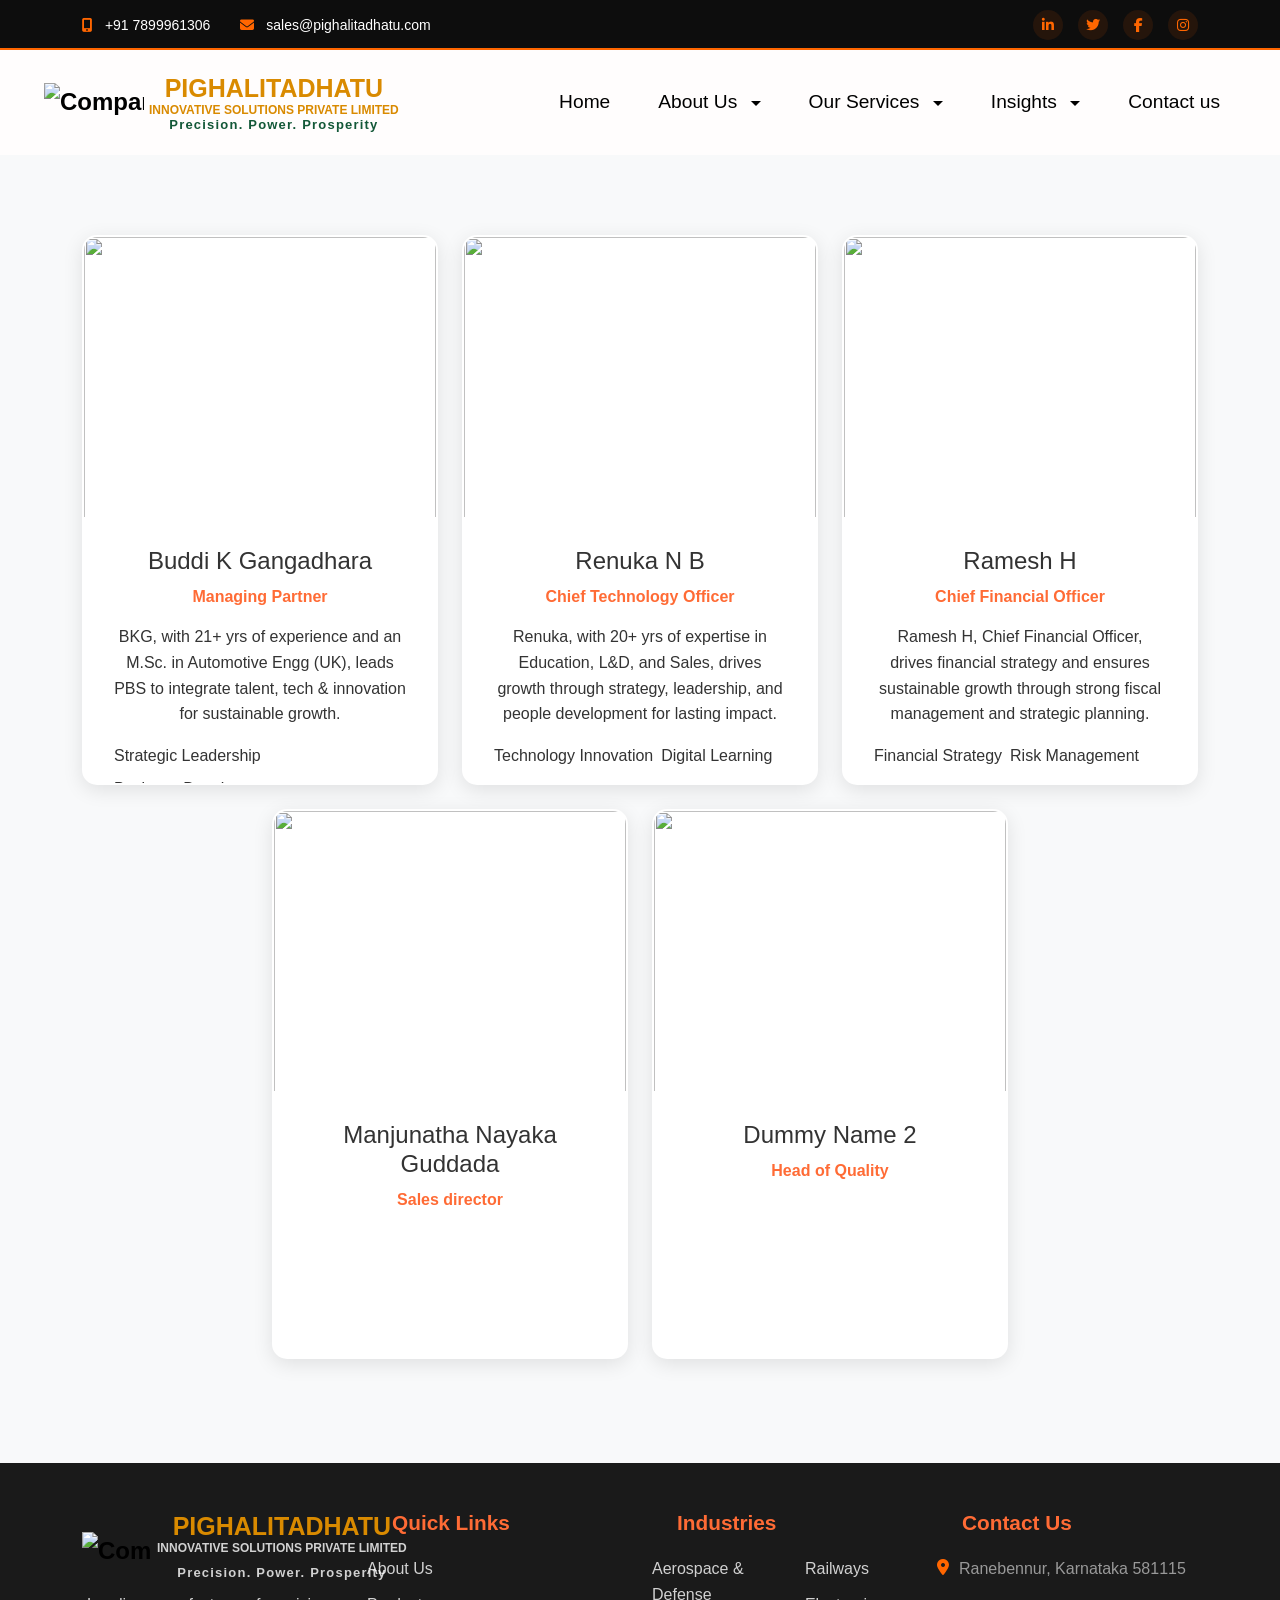
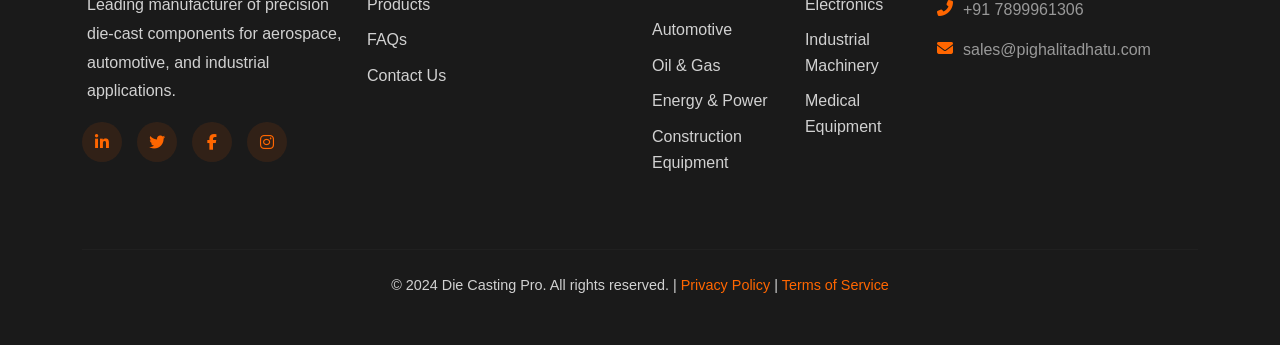
==== commit dbe78ecc: "Update leaders.html" ====
--- a/leaders.html
+++ b/leaders.html
@@ -226,20 +226,20 @@
 <!-- ROW 2 (2 CARDS CENTERED) -->
 <div class="row justify-content-center">
 
-    <!-- Dummy Card 1 -->
-    <div class="col-md-6 col-lg-4 mb-4">
-        <div class="leader-card">
-            <div class="leader-image">
-                <img src="https://avatar.iran.liara.run/public/boy?username=coo">
-            </div>
-            <div class="leader-info">
-                <h4>Dummy Name 1</h4>
-                <p class="leader-position">Chief Operations Officer</p>
-            </div>
-        </div>
-    </div>
-
-    <!-- Dummy Card 2 -->
+    <!-- Sales director-->
+    <div class="col-md-6 col-lg-4 mb-4">
+        <div class="leader-card">
+            <div class="leader-image">
+                <img src="https://ik.imagekit.io/iq6dnzo5f/Manjunatha%20Nayaka%20Guddada_Sales%20director.jpeg">
+            </div>
+            <div class="leader-info">
+                <h4>Manjunatha Nayaka Guddada</h4>
+                <p class="leader-position">Sales director</p>
+            </div>
+        </div>
+    </div>
+
+    <!-- Manjunatha Nayaka Guddada -->
     <div class="col-md-6 col-lg-4 mb-4">
         <div class="leader-card">
             <div class="leader-image">
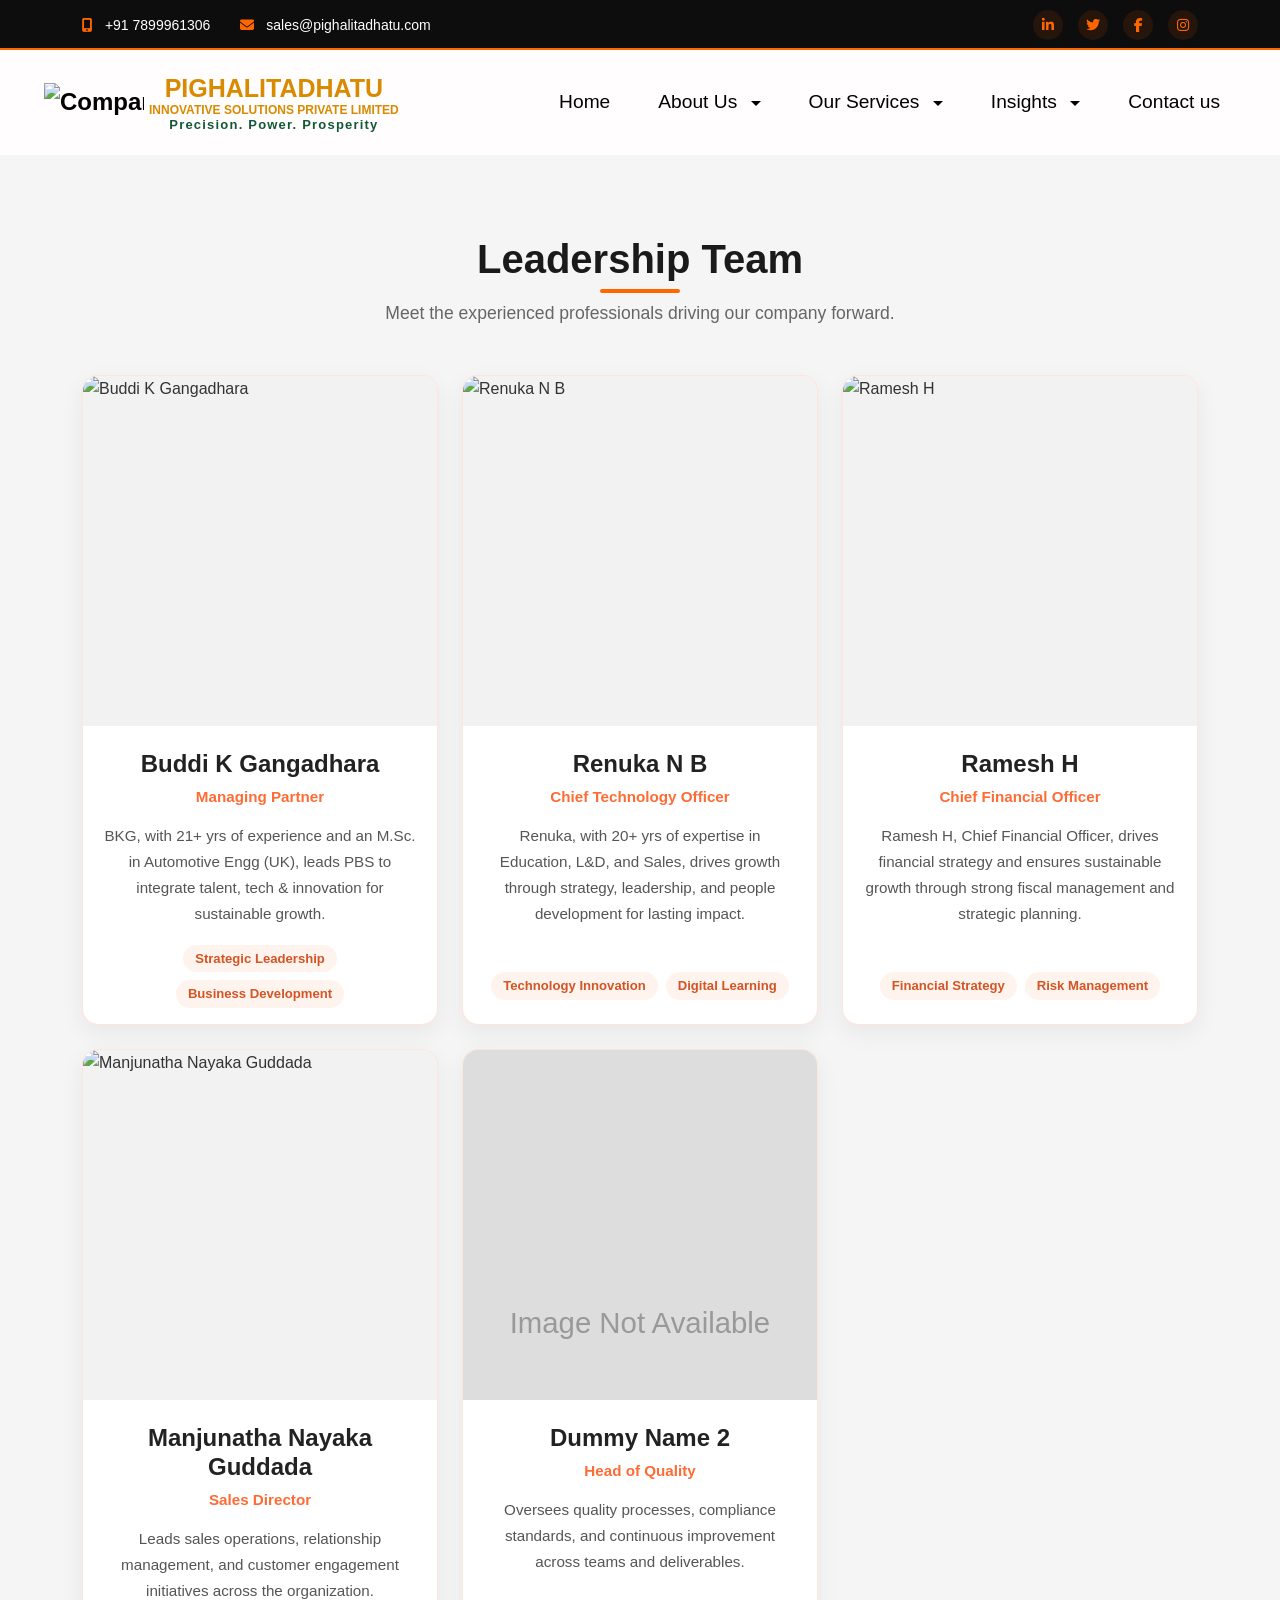
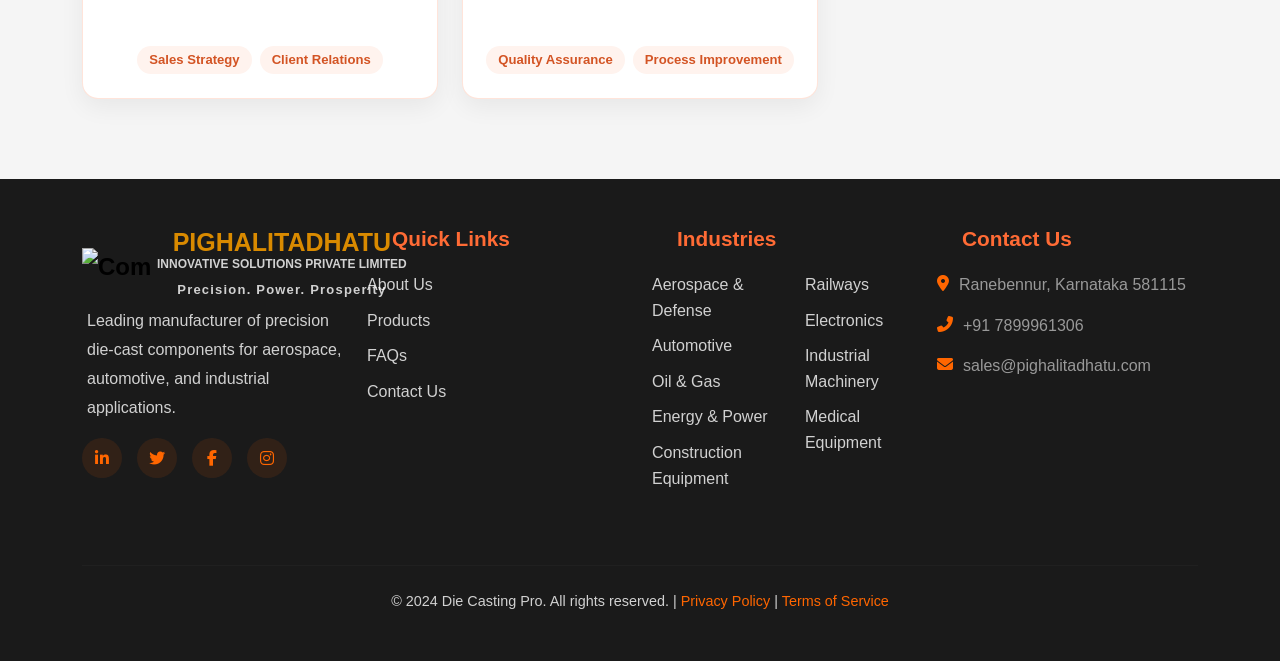
==== commit aa68d57e: "Add files via upload" ====
--- a/leaders.html
+++ b/leaders.html
@@ -162,99 +162,153 @@
         </div>
     </nav>
 <!-- Leadership Section -->
-    <section class="leadership-section section-padding">
-        <div class="container">
-          <div class="row">
-
-    <!-- ROW 1 (3 CARDS) -->
-    <!-- Leader 1 -->
-    <div class="col-md-6 col-lg-4 mb-4">
-        <div class="leader-card">
-            <div class="leader-image">
-                <img src="https://ik.imagekit.io/f0ojavkeh/IMG_2289.JPG?updatedAt=1761912972787">
-            </div>
-            <div class="leader-info">
-                <h4>Buddi K Gangadhara</h4>
-              <p class="leader-position">Managing Partner</p>
-                            <p class="leader-bio">BKG, with 21+ yrs of experience and an M.Sc. in Automotive Engg (UK), leads PBS to integrate talent, tech & innovation for sustainable growth.</p>
-                            <div class="leader-expertise">
-                                <span class="expertise-tag">Strategic Leadership</span>
-                                <span class="expertise-tag">Business Development</span>
-                            </div>
-            </div>
-        </div>
+<section class="leadership-section section-padding">
+  <div class="container">
+    <div class="section-heading text-center mb-5">
+      <h2 class="section-title">Leadership Team</h2>
+      <p class="section-subtitle">
+        Meet the experienced professionals driving our company forward.
+      </p>
     </div>
 
-    <!-- Leader 2 -->
-    <div class="col-md-6 col-lg-4 mb-4">
-        <div class="leader-card">
-            <div class="leader-image">
-                <img src="https://ik.imagekit.io/f0ojavkeh/IMG_19982.JPG?updatedAt=1761912972991">
-            </div>
-            <div class="leader-info">
-                <h4>Renuka N B</h4>
-               <p class="leader-position">Chief Technology Officer</p>
-                            <p class="leader-bio">Renuka, with 20+ yrs of expertise in Education, L&D, and Sales, drives growth through strategy, leadership, and people development for lasting impact.</p>
-                            <div class="leader-expertise">
-                                <span class="expertise-tag">Technology Innovation</span>
-                                <span class="expertise-tag">Digital Learning</span>
-                            </div>
-            </div>
-        </div>
+    <div class="row g-4 align-items-stretch">
+
+      <!-- Leader 1 -->
+      <div class="col-sm-6 col-lg-4 d-flex">
+        <article class="leader-card w-100">
+          <div class="leader-image">
+            <img
+              src="https://ik.imagekit.io/f0ojavkeh/IMG_2289.JPG?updatedAt=1761912972787"
+              alt="Buddi K Gangadhara"
+              width="600"
+              height="700"
+              loading="eager"
+              decoding="async">
+          </div>
+          <div class="leader-info">
+            <h4 class="leader-name">Buddi K Gangadhara</h4>
+            <p class="leader-position">Managing Partner</p>
+            <p class="leader-bio">
+              BKG, with 21+ yrs of experience and an M.Sc. in Automotive Engg (UK), leads PBS to integrate talent, tech & innovation for sustainable growth.
+            </p>
+            <div class="leader-expertise">
+              <span class="expertise-tag">Strategic Leadership</span>
+              <span class="expertise-tag">Business Development</span>
+            </div>
+          </div>
+        </article>
+      </div>
+
+      <!-- Leader 2 -->
+      <div class="col-sm-6 col-lg-4 d-flex">
+        <article class="leader-card w-100">
+          <div class="leader-image">
+            <img
+              src="https://ik.imagekit.io/f0ojavkeh/IMG_19982.JPG?updatedAt=1761912972991"
+              alt="Renuka N B"
+              width="600"
+              height="700"
+              loading="eager"
+              decoding="async">
+          </div>
+          <div class="leader-info">
+            <h4 class="leader-name">Renuka N B</h4>
+            <p class="leader-position">Chief Technology Officer</p>
+            <p class="leader-bio">
+              Renuka, with 20+ yrs of expertise in Education, L&D, and Sales, drives growth through strategy, leadership, and people development for lasting impact.
+            </p>
+            <div class="leader-expertise">
+              <span class="expertise-tag">Technology Innovation</span>
+              <span class="expertise-tag">Digital Learning</span>
+            </div>
+          </div>
+        </article>
+      </div>
+
+      <!-- Leader 3 -->
+      <div class="col-sm-6 col-lg-4 d-flex">
+        <article class="leader-card w-100">
+          <div class="leader-image">
+            <img
+              src="https://ik.imagekit.io/f0ojavkeh/IMG_2261.JPG?updatedAt=1761913638966"
+              alt="Ramesh H"
+              width="600"
+              height="700"
+              loading="eager"
+              decoding="async">
+          </div>
+          <div class="leader-info">
+            <h4 class="leader-name">Ramesh H</h4>
+            <p class="leader-position">Chief Financial Officer</p>
+            <p class="leader-bio">
+              Ramesh H, Chief Financial Officer, drives financial strategy and ensures sustainable growth through strong fiscal management and strategic planning.
+            </p>
+            <div class="leader-expertise">
+              <span class="expertise-tag">Financial Strategy</span>
+              <span class="expertise-tag">Risk Management</span>
+            </div>
+          </div>
+        </article>
+      </div>
+
+      <!-- Leader 4 -->
+
+       <div class="col-sm-6 col-lg-4 d-flex ">
+        <article class="leader-card w-100">
+          <div class="leader-image">
+            <img
+              src="https://ik.imagekit.io/iq6dnzo5f/Manjunatha%20Nayaka%20Guddada_Sales%20director.jpeg?updatedAt=1776058038025"
+              alt="Manjunatha Nayaka Guddada"
+              width="600"
+              height="400"
+              loading="eager"
+              decoding="async">
+          </div>
+         <div class="leader-info">
+            <h4 class="leader-name">Manjunatha Nayaka Guddada</h4>
+            <p class="leader-position">Sales Director</p>
+            <p class="leader-bio">
+              Leads sales operations, relationship management, and customer engagement initiatives across the organization.
+            </p>
+            <div class="leader-expertise">
+              <span class="expertise-tag">Sales Strategy</span>
+              <span class="expertise-tag">Client Relations</span>
+            </div>
+          </div>
+        </article>
+      </div>
+
+
+      <!-- Leader 5 -->
+      <div class="col-sm-6 col-lg-4 d-flex">
+        <article class="leader-card w-100">
+          <div class="leader-image">
+            <img
+              src="https://avatar.iran.liara.run/public/boy?username=head"
+              alt="Dummy Name 2"
+              width="600"
+              height="700"
+              loading="lazy"
+              decoding="async"
+              onerror="this.onerror=null;this.src='https://via.placeholder.com/600x700/f4f4f4/888888?text=Leader+Photo';">
+          </div>
+          <div class="leader-info">
+            <h4 class="leader-name">Dummy Name 2</h4>
+            <p class="leader-position">Head of Quality</p>
+            <p class="leader-bio">
+              Oversees quality processes, compliance standards, and continuous improvement across teams and deliverables.
+            </p>
+            <div class="leader-expertise">
+              <span class="expertise-tag">Quality Assurance</span>
+              <span class="expertise-tag">Process Improvement</span>
+            </div>
+          </div>
+        </article>
+      </div>
+
     </div>
-
-    <!-- Leader 3 -->
-    <div class="col-md-6 col-lg-4 mb-4">
-        <div class="leader-card">
-            <div class="leader-image">
-                <img src="https://ik.imagekit.io/f0ojavkeh/IMG_2261.JPG?updatedAt=1761913638966">
-            </div>
-            <div class="leader-info">
-                <h4>Ramesh H</h4>
-                   <p class="leader-position">Chief Financial Officer</p>
-                            <p class="leader-bio">Ramesh H, Chief Financial Officer, drives financial strategy and ensures sustainable growth through strong fiscal management and strategic planning.</p>
-                            <div class="leader-expertise">
-                                <span class="expertise-tag">Financial Strategy</span>
-                                <span class="expertise-tag">Risk Management</span>
-                            </div>
-            </div>
-        </div>
-    </div>
-
-</div>
-
-<!-- ROW 2 (2 CARDS CENTERED) -->
-<div class="row justify-content-center">
-
-    <!-- Sales director-->
-    <div class="col-md-6 col-lg-4 mb-4">
-        <div class="leader-card">
-            <div class="leader-image">
-                <img src="https://ik.imagekit.io/iq6dnzo5f/Manjunatha%20Nayaka%20Guddada_Sales%20director.jpeg">
-            </div>
-            <div class="leader-info">
-                <h4>Manjunatha Nayaka Guddada</h4>
-                <p class="leader-position">Sales director</p>
-            </div>
-        </div>
-    </div>
-
-    <!-- Manjunatha Nayaka Guddada -->
-    <div class="col-md-6 col-lg-4 mb-4">
-        <div class="leader-card">
-            <div class="leader-image">
-                <img src="https://avatar.iran.liara.run/public/boy?username=head">
-            </div>
-            <div class="leader-info">
-                <h4>Dummy Name 2</h4>
-                <p class="leader-position">Head of Quality</p>
-            </div>
-        </div>
-    </div>
-
-</div>
-        </div>
-    </section>
+  </div>
+</section>
 <!-- Footer -->
     <footer class="footer py-5">
         <div class="container">
--- a/about.css
+++ b/about.css
@@ -448,7 +448,7 @@
 }
 
 /* Leadership Section */
-.leadership-section {
+/* .leadership-section {
     background: var(--light-gray);
 }
 
@@ -541,7 +541,130 @@
     color: var(--white);
     transform: translateY(-3px);
 }
-
+ */
+
+ .leadership-section {
+  background: #f5f5f5;
+}
+
+.leader-card {
+  background: #fff;
+  border-radius: 16px;
+  overflow: hidden;
+  border: 1px solid rgba(255, 107, 53, 0.18);
+  box-shadow: 0 8px 24px rgba(0, 0, 0, 0.06);
+  transition: 0.35s ease;
+  display: flex;
+  flex-direction: column;
+  height: 100%;
+  width: 100%;
+}
+
+.leader-card:hover {
+  transform: translateY(-8px);
+  box-shadow: 0 18px 40px rgba(255, 107, 53, 0.16);
+  border-color: #ff6b35;
+}
+
+.leader-image {
+  width: 100%;
+  height: 280px;
+  background: #f2f2f2;
+  overflow: hidden;
+  flex-shrink: 0;
+}
+
+.leader-image img {
+  width: 100%;
+  height: 100%;
+  display: block;
+  object-fit: cover;
+  object-position: center top;
+  transition: transform 0.4s ease;
+}
+
+.leader-card:hover .leader-image img {
+  transform: scale(1.04);
+}
+
+.leader-info {
+  padding: 24px 20px;
+  text-align: center;
+  display: flex;
+  flex-direction: column;
+  flex-grow: 1;
+}
+
+.leader-name,
+.leader-info h4 {
+  font-size: 1.5rem;
+  font-weight: 700;
+  color: #222;
+  margin-bottom: 6px;
+}
+
+.leader-position {
+  font-size: 0.95rem;
+  color: #ff6b35;
+  font-weight: 600;
+  margin-bottom: 14px;
+}
+
+.leader-bio {
+  font-size: 0.95rem;
+  color: #555;
+  line-height: 1.7;
+  margin-bottom: 18px;
+  flex-grow: 1;
+}
+
+.leader-expertise {
+  display: flex;
+  flex-wrap: wrap;
+  justify-content: center;
+  gap: 8px;
+}
+
+.expertise-tag {
+  background: #fff3ee;
+  color: #d35424;
+  font-size: 0.82rem;
+  font-weight: 600;
+  padding: 6px 12px;
+  border-radius: 999px;
+  line-height: 1.2;
+}
+
+@media (max-width: 991.98px) {
+  .leader-image {
+    height: 260px;
+  }
+
+  .leader-name,
+  .leader-info h4 {
+    font-size: 1.3rem;
+  }
+}
+
+@media (max-width: 767.98px) {
+  .leader-image {
+    height: 300px;
+  }
+
+  .leader-info {
+    padding: 20px 16px;
+  }
+
+  .leader-bio {
+    font-size: 0.92rem;
+  }
+}
+
+@media (max-width: 575.98px) {
+  .leader-image {
+    height: 320px;
+  }
+}
 /* Footer */
 .footer {
     background: var(--black);
@@ -706,7 +829,7 @@
 .leader-image {
     position: relative;
     overflow: hidden;
-    height: 280px; /* Increase height */
+    height: 350px; /* Increase height */
     border-radius: 10px 10px 0 0;
 }
 
@@ -731,10 +854,32 @@
     opacity: 1;
 }
 .leader-card {
-    height: 550px; /* Increase card height */
+    height: 650px; /* Increase card height */
 }
 .leader-expertise {
     display: flex;
     flex-wrap: wrap;
     gap: 8px;
 }
+.leader-placeholder {
+  display: flex;
+  align-items: center;
+  justify-content: center;
+  background: linear-gradient(135deg, #ececec 0%, #dcdcdc 100%);
+  min-height: 100%;
+}
+
+.leader-initials {
+  width: 110px;
+  height: 110px;
+  border-radius: 50%;
+  background: #ffffff;
+  color: #ff6b35;
+  font-size: 2.2rem;
+  font-weight: 700;
+  display: flex;
+  align-items: center;
+  justify-content: center;
+  box-shadow: 0 8px 20px rgba(0, 0, 0, 0.08);
+  border: 3px solid rgba(255, 107, 53, 0.15);
+}
